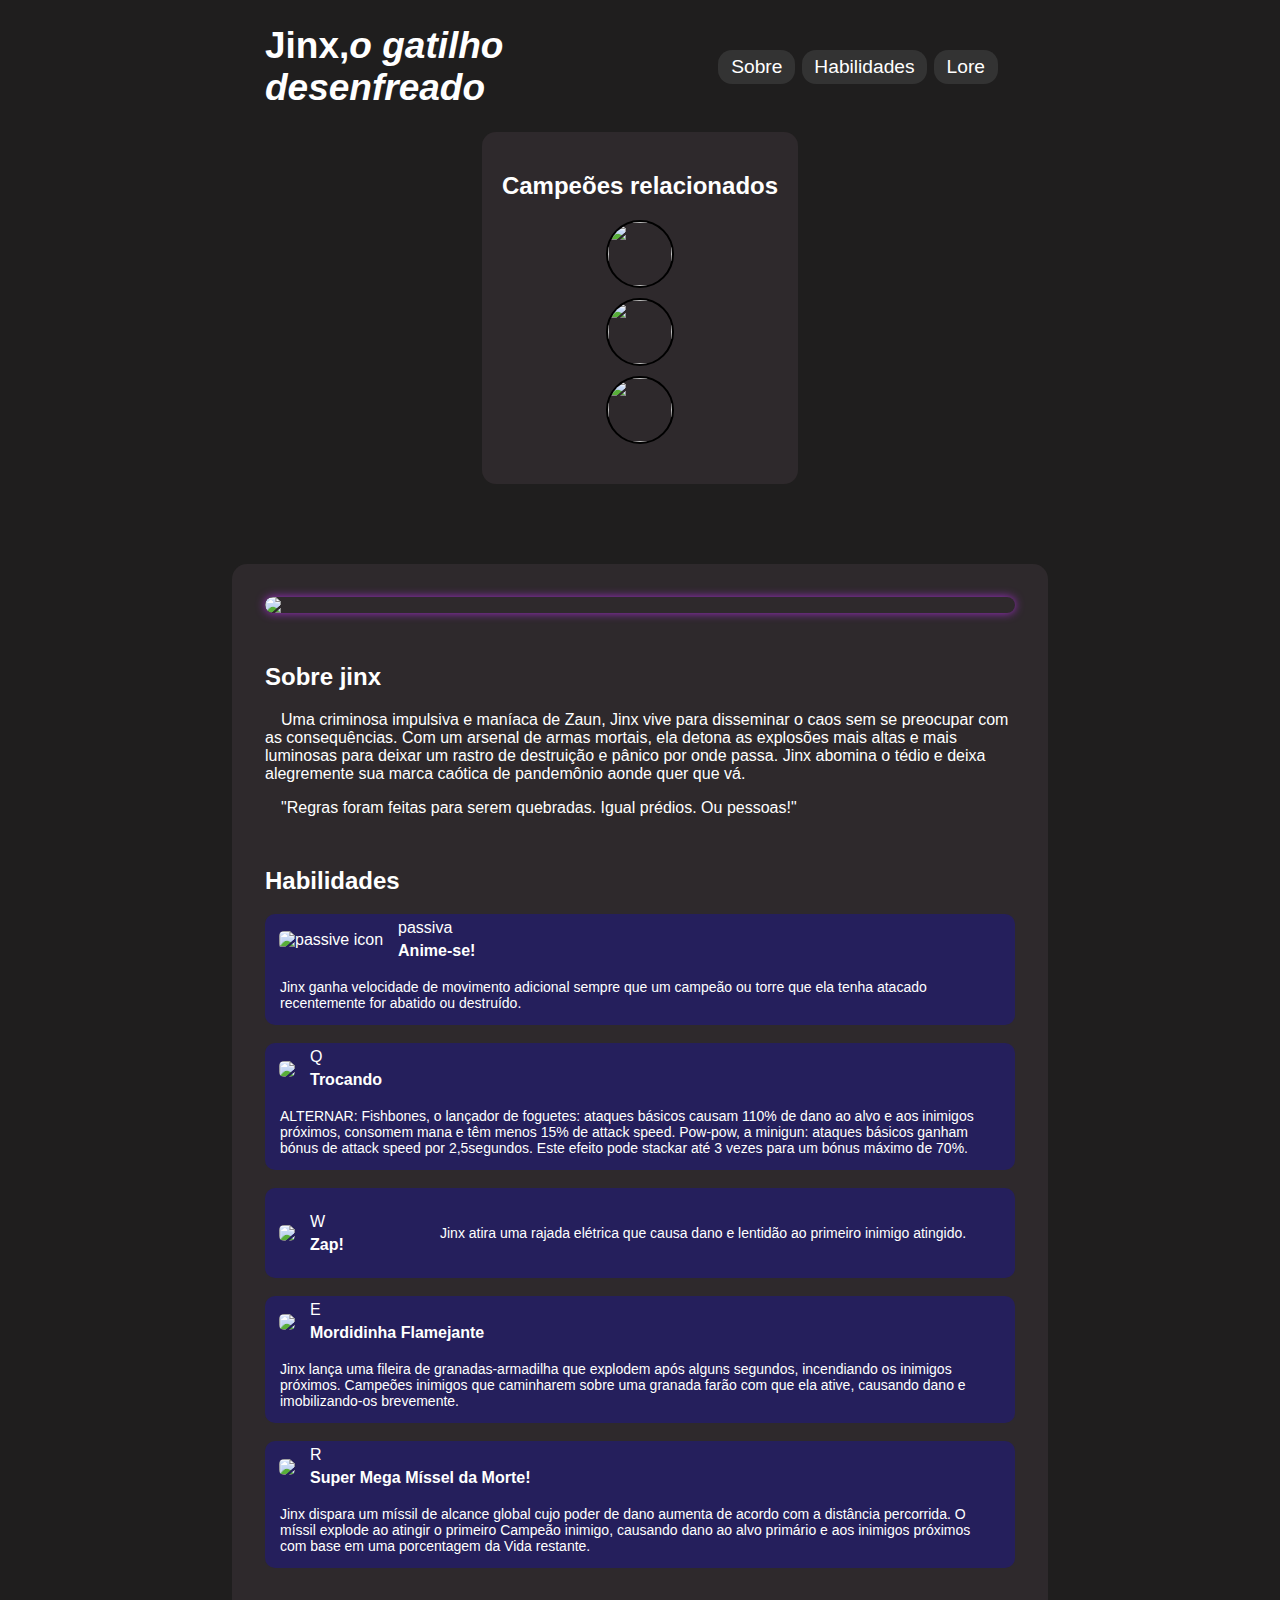
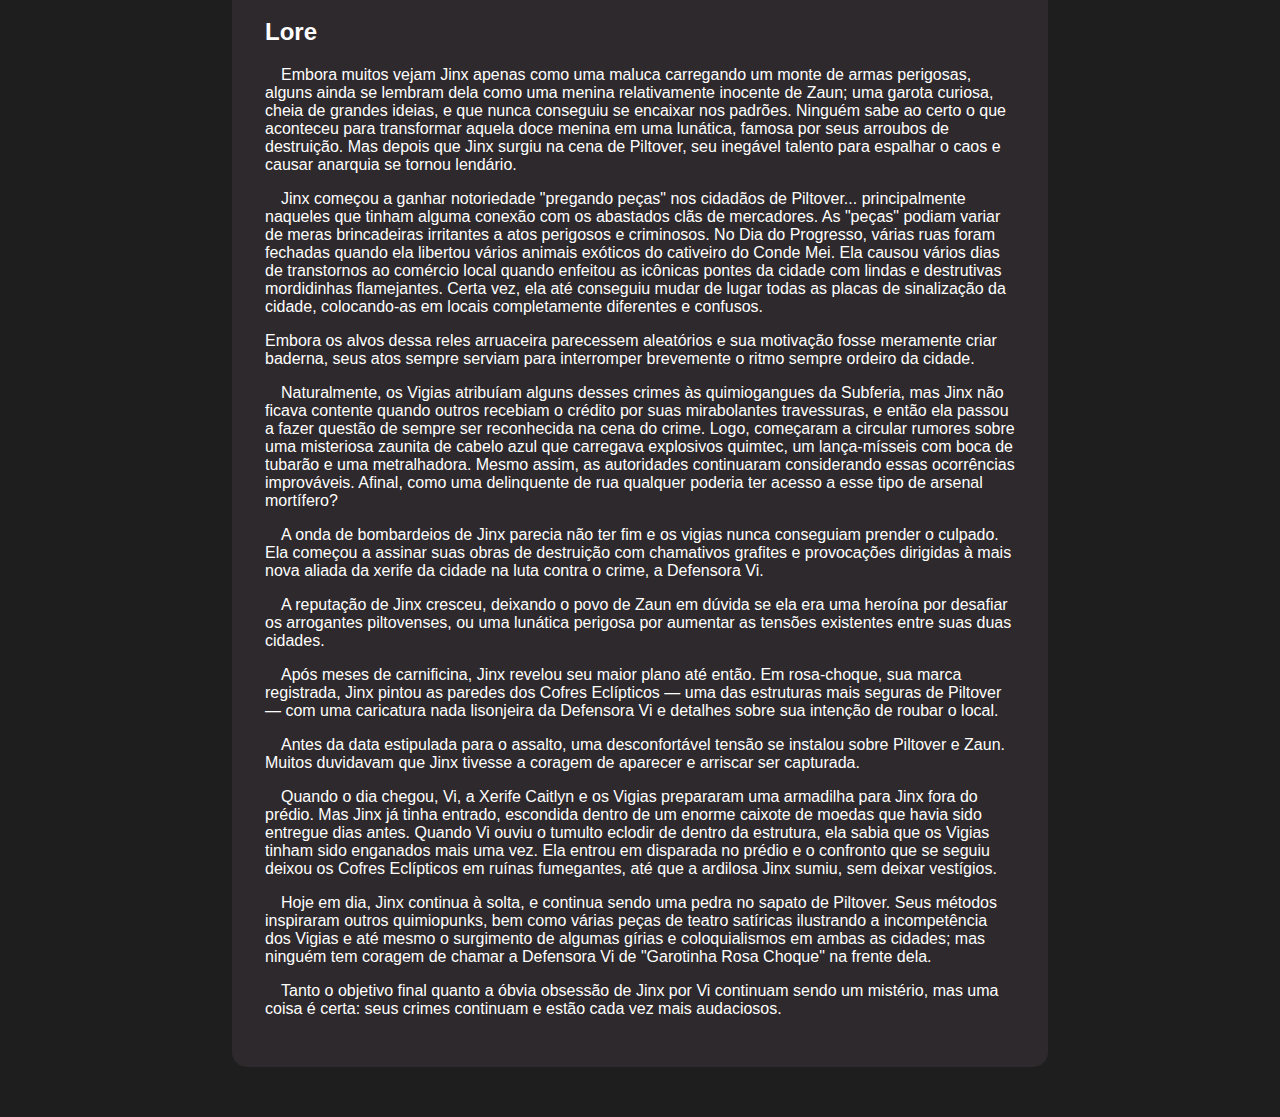
==== index.html @ aa406878 "corrigindo icone e link dos relacionados" ====
<!DOCTYPE html>
<html lang="en">
<head>
    <meta charset="UTF-8">
    <meta name="viewport" content="width=device-width, initial-scale=1.0">
    <title>Jinx</title>
    <link rel="stylesheet" type="text/css" href="style.css">
</head>
<body style="background-image: url('https://wallpapercave.com/wp/wp8595647.jpg');">
    <header>
        <h1>Jinx,<em>o gatilho desenfreado</em> </h1>
        <nav>
            <ul>
                <li><a href="#sobre-jinx">Sobre</a></li>
                <li><a href="#habilidades">Habilidades</a></li>
                <li><a href="#lore">Lore</a></li>
            </ul>
        </nav>
    </header>

    <div id="conteiner2">
        <div id="sidebar">
            <h2>Campeões relacionados</h2>
            <div id="champions-menu">
                <a href="ekko.html"><img class="campeao" src="https://yt3.googleusercontent.com/ytc/APkrFKZEDdkBauwhjInj0L1F24plU4gr_tMb4acewIF_=s900-c-k-c0x00ffffff-no-rj"></a>
                <a href="vi.html"><img class="campeao" src="https://th.bing.com/th/id/R.f12e17041aae958a3a239bb1cabf76a2?rik=qR%2bRRX7IuEetug&riu=http%3a%2f%2fimages6.fanpop.com%2fimage%2fphotos%2f33000000%2fVi-league-of-legends-33095964-120-120.png&ehk=1zGSYNBunk5%2bC7iaZmt0AeQZZJZ9kR3%2fa11oiFTX0J0%3d&risl=&pid=ImgRaw&r=0"></a>
                <a href="caitlyn.html"><img class="campeao" src="https://th.bing.com/th/id/R.bcf2c486c0cda6eeeecd48559dbedbd5?rik=6vss0kDchMEPng&pid=ImgRaw&r=0"></a>
            </div>
        </div>
    </div>
    

    <div id="conteudo">
        <main id="main">
  
            <div id="img-div">
            <img id="imagem" src="https://images.hdqwalls.com/download/arcane-jinx-splash-art-4k-nl-2932x2932.jpg">
          </div>
          <section role="region" aria-labelledby="sobre">
            <h2 id="sobre-jinx" class="h2titulo">Sobre jinx</h2>
            <div class="info">
              <p class="texto">Uma criminosa impulsiva e maníaca de Zaun, Jinx vive para disseminar o caos sem se preocupar com as consequências. Com um arsenal de armas mortais, ela detona as explosões mais altas e mais luminosas para deixar um rastro de destruição e pânico por onde passa. Jinx abomina o tédio e deixa alegremente sua marca caótica de pandemônio aonde quer que vá.
              </p>
              <p class="texto">
                "Regras foram feitas para serem quebradas. Igual prédios. Ou pessoas!"
              </p>
            </div>
          </section>

          <section role="region" aria-labelledby="habilidades">
            <h2 id="habilidades" class="h2titulo">Habilidades</h2>

            <div class="container">
              <img class="habilidade-img" src="https://static1-br.millenium.gg/entity_articles/2/56/82/@/65835-jinx-passive-orig-2-64x64-1.png" alt="passive icon">

              <div class="container-texto">
                <p class="tipo">passiva</p>
                <h4 class="nome">Anime-se!</h4>
              </div>
              <div class="descricao-div">
                <p id="descricao">
                    Jinx ganha velocidade de movimento adicional sempre que um campeão ou torre que ela tenha atacado recentemente for abatido ou destruído.
                </p>
              </div>
            </div>

            <br>
            <div id="Q" class="container">
              <img id="Qability" class="habilidade-img" src="https://th.bing.com/th/id/R.25daf685c0fc25e3163c50fb0eb58157?rik=ERMo7P2x6Ez9mA&riu=http%3a%2f%2fddragon.leagueoflegends.com%2fcdn%2f6.9.1%2fimg%2fspell%2fJinxQ.png&ehk=wggJoznIn4rsmKAUJ4AZLP%2b6%2b19ZEuz%2f6tN8ZvvVtug%3d&risl=&pid=ImgRaw&r=0">
              <div class="container-texto">
                <p class="tipo">Q</p>
                <h4 class="nome">Trocando</h4>
              </div>
              <div class="descricao-div">
                <p id="descricao">
                    ALTERNAR: Fishbones, o lançador de foguetes: ataques básicos causam 110% de dano ao alvo e aos inimigos próximos, consomem mana e têm menos 15% de attack speed.
                    Pow-pow, a minigun: ataques básicos ganham bónus de attack speed por 2,5segundos. Este efeito pode stackar até 3 vezes para um bónus máximo de 70%.
                </p>
              </div>
            </div>
            <br>

            <div id="W" class="container">
              <img id="Wability" class="habilidade-img" src="https://static1-br.millenium.gg/entity_articles/2/56/82/@/65841-jinxw-orig-2-64x64-1.png">
              <div class="container-texto">
                <p class="tipo">W</p>
                <h4 class="nome">Zap!</h4>
              </div>
              <div class="descricao-div">
                <p id="descricao">
                    Jinx atira uma rajada elétrica que causa dano e lentidão ao primeiro inimigo atingido.
                </p>
              </div>
            </div>
            <br>

            <div id="E" class="container">
              <img id="Eability" class="habilidade-img" src="https://static1-br.millenium.gg/entity_articles/2/56/82/@/65844-jinxe-orig-2-64x64-1.png">
              <div class="container-texto">
                <p class="tipo">E</p>
                <h4 class="nome">Mordidinha Flamejante</h4>
              </div>
              <div class="descricao-div">
                <p id="descricao">
                    Jinx lança uma fileira de granadas-armadilha que explodem após alguns segundos, incendiando os inimigos próximos. Campeões inimigos que caminharem sobre uma granada farão com que ela ative, causando dano e imobilizando-os brevemente.
                </p>
              </div>
            </div>
            <br>

            <div id="R" class="container">
              <img id="Rability" class="habilidade-img" src="https://ddragon.leagueoflegends.com/cdn/11.2.1/img/spell/JinxR.png">
              <div class="container-texto">
                <p class="tipo">R</p>
                <h4 class="nome">Super Mega Míssel da Morte!</h4>
              </div>
              <div class="descricao-div">
                <p id="descricao">
                    Jinx dispara um míssil de alcance global cujo poder de dano aumenta de acordo com a distância percorrida. O míssil explode ao atingir o primeiro Campeão inimigo, causando dano ao alvo primário e aos inimigos próximos com base em uma porcentagem da Vida restante.
                </p>
              </div>
            </div>
          </section>

          <section role="region" aria-labelledby="Lore">
            <h2 id="lore" class="h2titulo">Lore</h2>

            <div id="lore-info" class="info">
              <p class="texto">
                Embora muitos vejam Jinx apenas como uma maluca carregando um monte de armas perigosas, alguns ainda se lembram dela como uma menina relativamente inocente de Zaun; uma garota curiosa, cheia de grandes ideias, e que nunca conseguiu se encaixar nos padrões. Ninguém sabe ao certo o que aconteceu para transformar aquela doce menina em uma lunática, famosa por seus arroubos de destruição. Mas depois que Jinx surgiu na cena de Piltover, seu inegável talento para espalhar o caos e causar anarquia se tornou lendário.
              </p>
              <p class="texto">
                Jinx começou a ganhar notoriedade "pregando peças" nos cidadãos de Piltover... principalmente naqueles que tinham alguma conexão com os abastados clãs de mercadores. As "peças" podiam variar de meras brincadeiras irritantes a atos perigosos e criminosos. No Dia do Progresso, várias ruas foram fechadas quando ela libertou vários animais exóticos do cativeiro do Conde Mei. Ela causou vários dias de transtornos ao comércio local quando enfeitou as icônicas pontes da cidade com lindas e destrutivas mordidinhas flamejantes. Certa vez, ela até conseguiu mudar de lugar todas as placas de sinalização da cidade, colocando-as em locais completamente diferentes e confusos.
              </p>
              <p class="texto"></p>
              Embora os alvos dessa reles arruaceira parecessem aleatórios e sua motivação fosse meramente criar baderna, seus atos sempre serviam para interromper brevemente o ritmo sempre ordeiro da cidade.
              </p>
              <p class="texto">
                Naturalmente, os Vigias atribuíam alguns desses crimes às quimiogangues da Subferia, mas Jinx não ficava contente quando outros recebiam o crédito por suas mirabolantes travessuras, e então ela passou a fazer questão de sempre ser reconhecida na cena do crime. Logo, começaram a circular rumores sobre uma misteriosa zaunita de cabelo azul que carregava explosivos quimtec, um lança-mísseis com boca de tubarão e uma metralhadora. Mesmo assim, as autoridades continuaram considerando essas ocorrências improváveis. Afinal, como uma delinquente de rua qualquer poderia ter acesso a esse tipo de arsenal mortífero?
              </p>
              <p class="texto">
                A onda de bombardeios de Jinx parecia não ter fim e os vigias nunca conseguiam prender o culpado. Ela começou a assinar suas obras de destruição com chamativos grafites e provocações dirigidas à mais nova aliada da xerife da cidade na luta contra o crime, a Defensora Vi.

              </p>
              <p class="texto">
                A reputação de Jinx cresceu, deixando o povo de Zaun em dúvida se ela era uma heroína por desafiar os arrogantes piltovenses, ou uma lunática perigosa por aumentar as tensões existentes entre suas duas cidades.
              </p>
              <p class="texto">
                Após meses de carnificina, Jinx revelou seu maior plano até então. Em rosa-choque, sua marca registrada, Jinx pintou as paredes dos Cofres Eclípticos — uma das estruturas mais seguras de Piltover — com uma caricatura nada lisonjeira da Defensora Vi e detalhes sobre sua intenção de roubar o local.
              </p>
              <p class="texto">
                Antes da data estipulada para o assalto, uma desconfortável tensão se instalou sobre Piltover e Zaun. Muitos duvidavam que Jinx tivesse a coragem de aparecer e arriscar ser capturada.
              </p>
              <p class="texto">
                Quando o dia chegou, Vi, a Xerife Caitlyn e os Vigias prepararam uma armadilha para Jinx fora do prédio. Mas Jinx já tinha entrado, escondida dentro de um enorme caixote de moedas que havia sido entregue dias antes. Quando Vi ouviu o tumulto eclodir de dentro da estrutura, ela sabia que os Vigias tinham sido enganados mais uma vez. Ela entrou em disparada no prédio e o confronto que se seguiu deixou os Cofres Eclípticos em ruínas fumegantes, até que a ardilosa Jinx sumiu, sem deixar vestígios.
              </p>
              <p class="texto">
                Hoje em dia, Jinx continua à solta, e continua sendo uma pedra no sapato de Piltover. Seus métodos inspiraram outros quimiopunks, bem como várias peças de teatro satíricas ilustrando a incompetência dos Vigias e até mesmo o surgimento de algumas gírias e coloquialismos em ambas as cidades; mas ninguém tem coragem de chamar a Defensora Vi de "Garotinha Rosa Choque" na frente dela.
              </p>
              <p class="texto">
                Tanto o objetivo final quanto a óbvia obsessão de Jinx por Vi continuam sendo um mistério, mas uma coisa é certa: seus crimes continuam e estão cada vez mais audaciosos.
              </p>
            </div>
            
          </section>
          
         
      </main>
      </div>  
    </div>
</body>
</html>
---- style.css ----
* {
    font-family: Comic Sans MS, tahoma, sans-serif;
    color: white;
    scroll-behavior: smooth;
}
    
body{
    background-color: rgb(31, 30, 30);
    background-repeat: no-repeat;
    background-size: cover;
    background-position: center center;
    background-attachment: fixed;
}

    
header {
    max-width: 750px;
    height: 70px;
    display: flex;
    justify-content: space-between;
    align-items: center;
    margin: 32px auto auto auto;
}
    
h1{
    font-size:37px;
}
    
nav {
    margin-right: 14px;
}
    
nav > ul {
    display: flex;
    justify-content: space-evenly;
    align-items: center;
    padding-inline-start: 0;
    margin-block: 0;
    height: 100%;
    list-style:none;
}
    
nav > ul > li {
    color: #dfdfe2;
    margin: 0 0.2rem;
    padding: 0.4rem 0.8rem 0.4rem 0.8rem;
    font-size: min(5vw, 1.2em);
    background-color: rgb(51, 51, 51);
    border-radius:14px;
    display: block;
}
    
    
li > a {
    text-decoration: none;
    color: white;
}
    
nav > ul > li:hover {
    background-color: #970a0a;
    cursor: pointer;
}
    
main {
    background-color: rgba(53, 46, 50, 0.7);
    max-width: 750px;
    min-width:300px;
    margin: 30px auto 50px auto;
    padding: 33px;
    border-radius: 15px;
}
    
#img-div {
    border-radius: 15px;
    box-shadow: 0px 0px 10px rgb(160 46 200);
    display: flex;
    justify-content: center;
    overflow: hidden;
}
    
#imagem {
    height:auto;
    border-radius: 15px;
    display: block;
    width: 100%;
    transition: transform 0.3s ease;
}
    
#imagem:hover {
    transform: scale(1.1); 
}

#img-caption {
    font-size:12px;
    text-align:left;
    padding: 2px;
    padding-left: 7px;
}
    
.texto {
    font-size: 16px;
    text-indent: 1em;
}
    
#descricao {
    font-size: 14px;
}
    
.container {
    display: flex;
    align-items:center;
    background-color:  rgba(32, 26, 121, 0.63);
    border-radius: 10px;
    flex-wrap: wrap;
    min-height: 90px;
}
    
.habilidade-container {
    border-radius: 5px;
}

.habilidade-img {
    border-radius: 5px;
    height:100%;
    max-width: 100%;
    margin:10px 10px 10px 14px;
    transition: transform 0.3s ease;
}

.habilidade-img:hover {
    transform: scale(1.1); 
}
    
.container-texto  {
    min-width: 120px;
}
    
.descricao-div {
    padding: 0 15px;
}
    
.tipo {
    margin: 5px;
}
    
.nome {
    margin: 5px;
}
    
.h2titulo {
    padding-top: 30px;
}

#titulo {
    text-shadow: 1px 1px 10px black;
}

#conteiner2 {
    display: flex;
}

#sidebar {
    background-color: rgba(53, 46, 50, 0.7);
    color: white;
    padding: 20px;
    height: 100%;
    min-width: 200px;
    margin: 30px auto 50px auto;
    border-radius:14px;
}

#champions-menu {
    margin-bottom: 20px;
    list-style: none;
    padding: 0;
}


#conteudo {
    flex: 1; 
}
.campeao {
    width: 64px;
    height: 64px;
    display: block;
    margin: 10px auto;
    border: 2px solid black;
    border-radius: 50%;
    transition: transform 0.3s ease;
}

.campeao:hover {
    transform: scale(1.2); 
  border-color: white;
}

#nav-ekko > ul > li {
    background-color: #187312;;
  }
#img-ekko {
    border-radius: 15px;
    box-shadow: 0px 0px 10px rgb(20, 118, 210);
    display: flex;
    justify-content: center;
    overflow: hidden;
  }
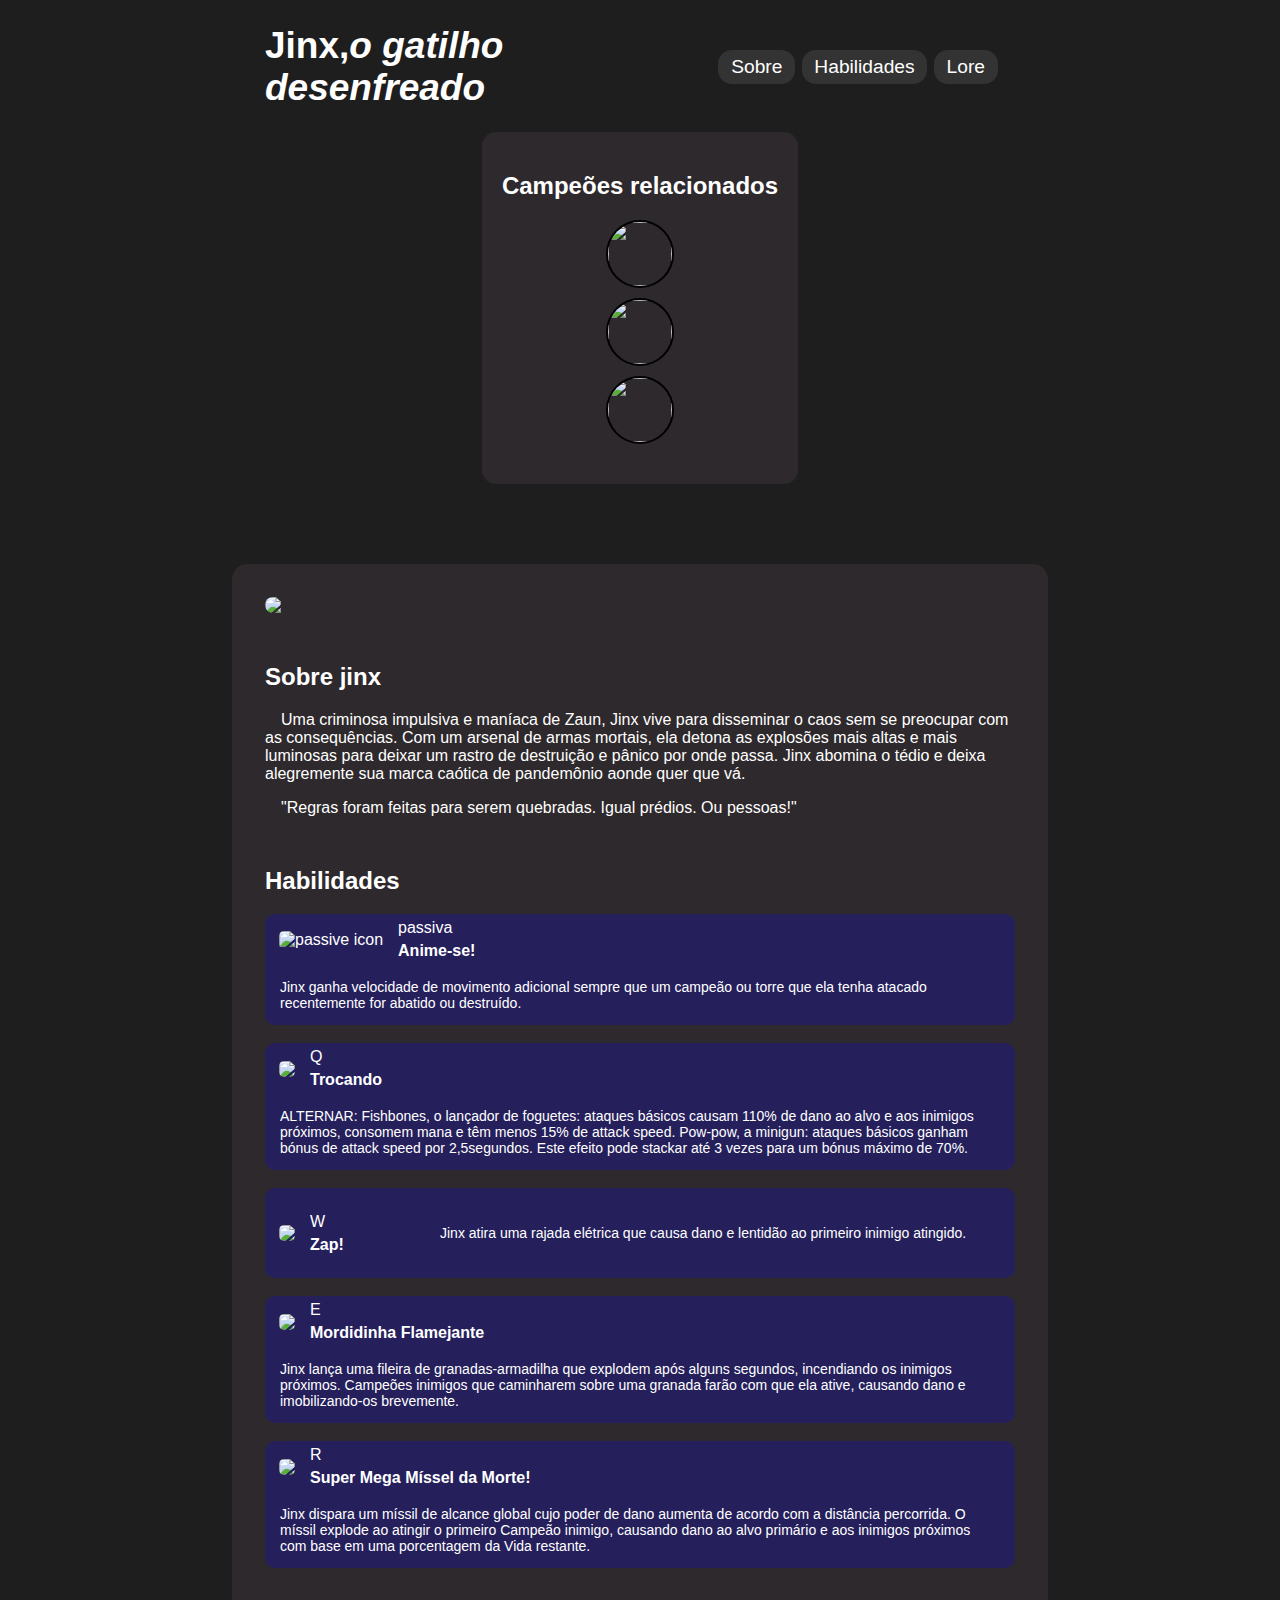
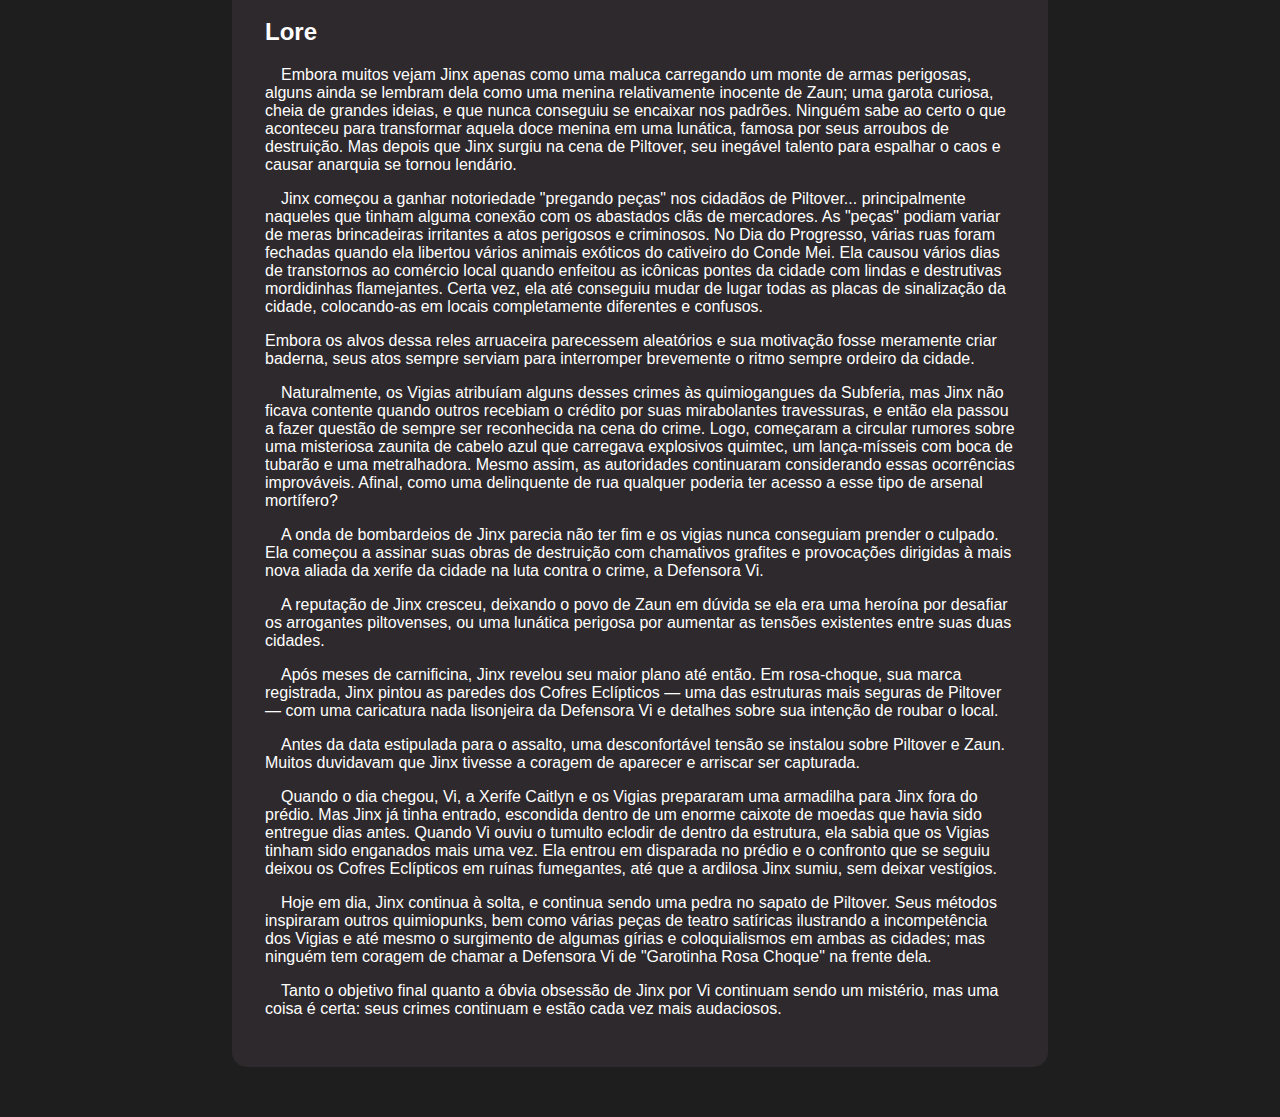
==== commit b3a5882b: "renomeando id do sobre" ====
--- a/index.html
+++ b/index.html
@@ -33,11 +33,11 @@
     <div id="conteudo">
         <main id="main">
   
-            <div id="img-div">
+            <div id="img-jinx">
             <img id="imagem" src="https://images.hdqwalls.com/download/arcane-jinx-splash-art-4k-nl-2932x2932.jpg">
           </div>
           <section role="region" aria-labelledby="sobre">
-            <h2 id="sobre-jinx" class="h2titulo">Sobre jinx</h2>
+            <h2 id="sobre-vi" class="h2titulo">Sobre jinx</h2>
             <div class="info">
               <p class="texto">Uma criminosa impulsiva e maníaca de Zaun, Jinx vive para disseminar o caos sem se preocupar com as consequências. Com um arsenal de armas mortais, ela detona as explosões mais altas e mais luminosas para deixar um rastro de destruição e pânico por onde passa. Jinx abomina o tédio e deixa alegremente sua marca caótica de pandemônio aonde quer que vá.
               </p>
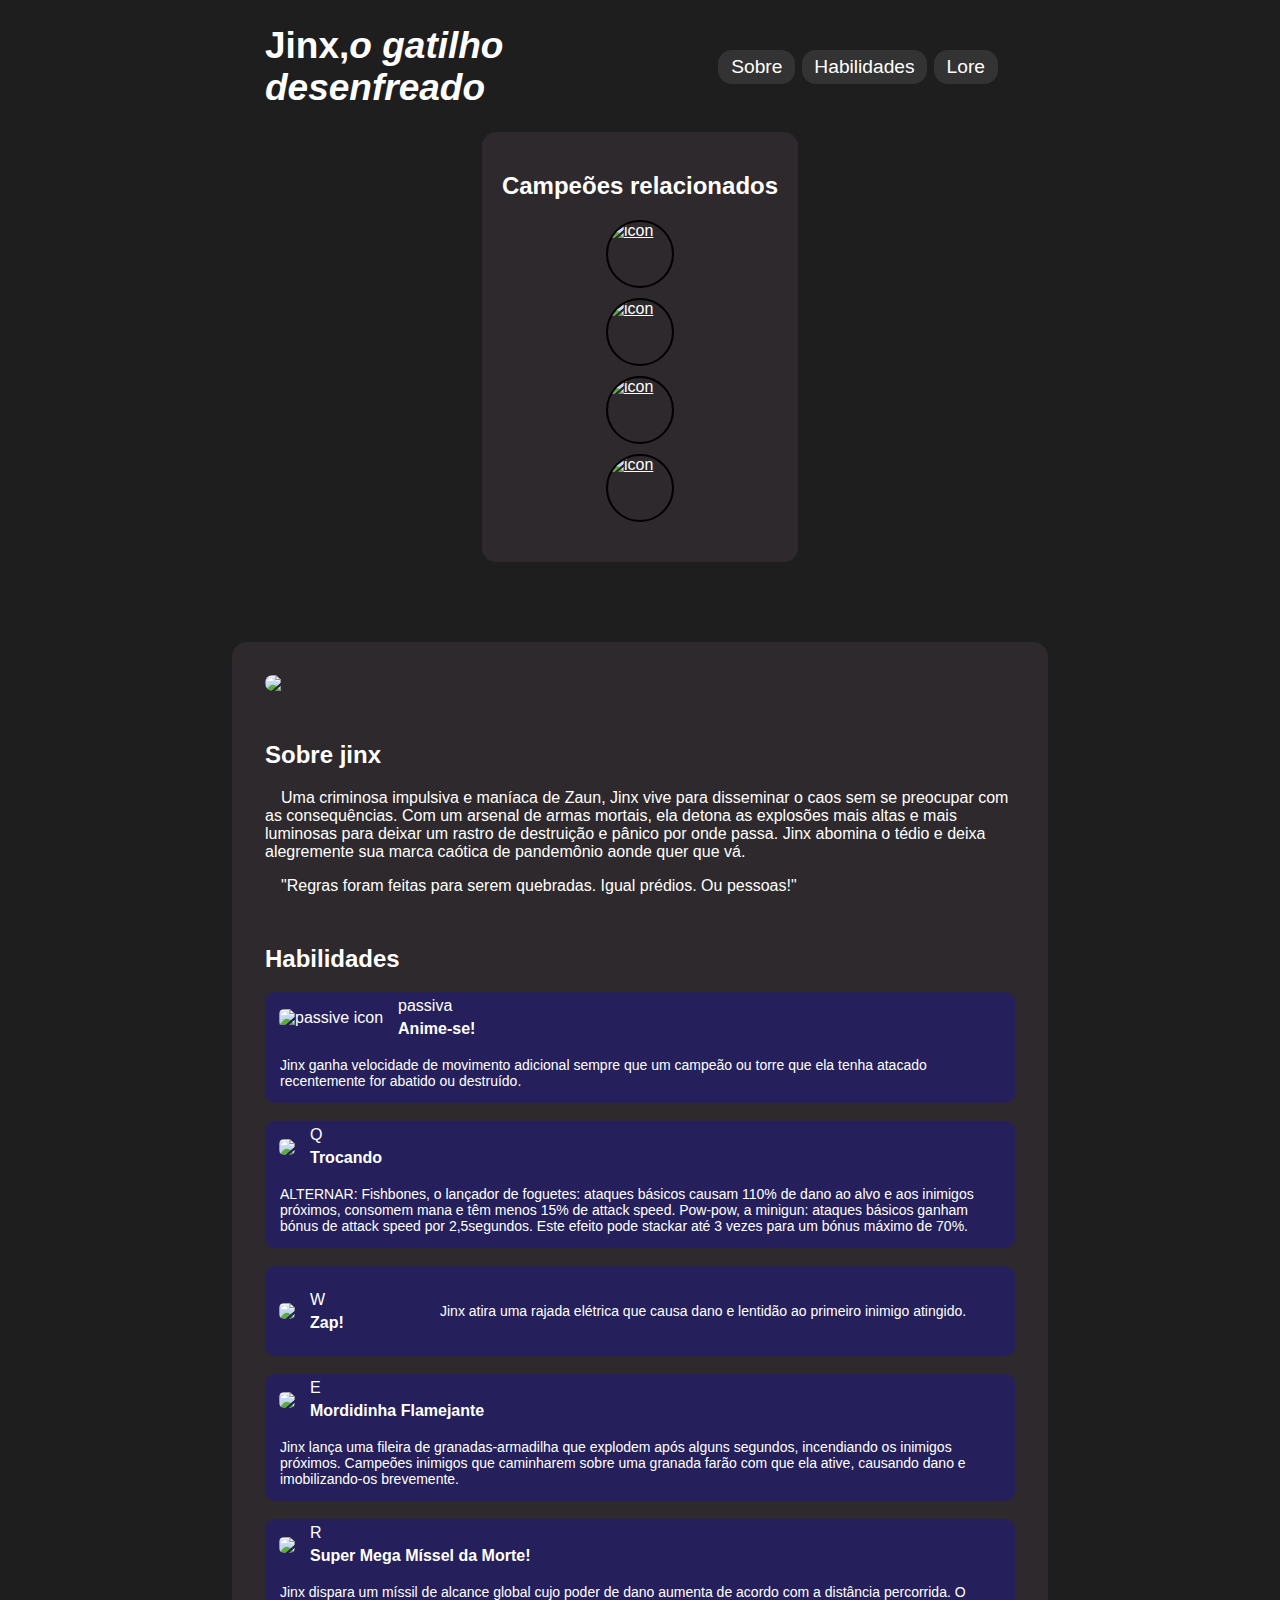
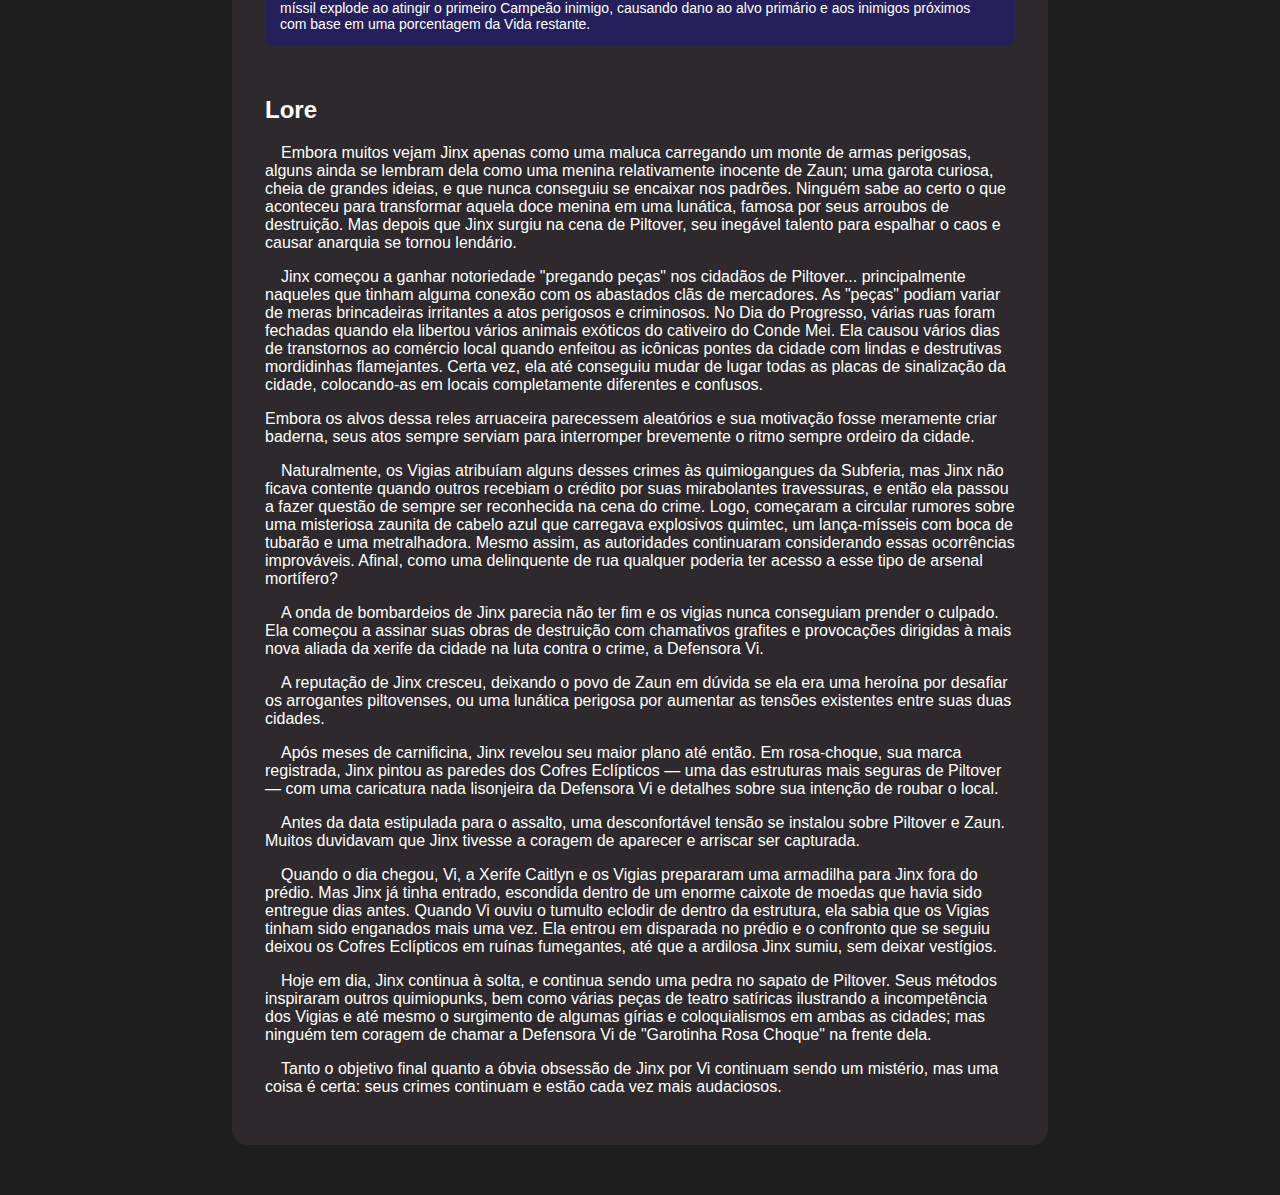
==== commit 436a86a4: "adicionando novos links nos relacionados" ====
--- a/index.html
+++ b/index.html
@@ -22,9 +22,10 @@
         <div id="sidebar">
             <h2>Campeões relacionados</h2>
             <div id="champions-menu">
-                <a href="ekko.html"><img class="campeao" src="https://yt3.googleusercontent.com/ytc/APkrFKZEDdkBauwhjInj0L1F24plU4gr_tMb4acewIF_=s900-c-k-c0x00ffffff-no-rj"></a>
-                <a href="vi.html"><img class="campeao" src="https://th.bing.com/th/id/R.f12e17041aae958a3a239bb1cabf76a2?rik=qR%2bRRX7IuEetug&riu=http%3a%2f%2fimages6.fanpop.com%2fimage%2fphotos%2f33000000%2fVi-league-of-legends-33095964-120-120.png&ehk=1zGSYNBunk5%2bC7iaZmt0AeQZZJZ9kR3%2fa11oiFTX0J0%3d&risl=&pid=ImgRaw&r=0"></a>
-                <a href="caitlyn.html"><img class="campeao" src="https://th.bing.com/th/id/R.bcf2c486c0cda6eeeecd48559dbedbd5?rik=6vss0kDchMEPng&pid=ImgRaw&r=0"></a>
+                <a href="ekko.html"><img class="campeao" src="https://yt3.googleusercontent.com/ytc/APkrFKZEDdkBauwhjInj0L1F24plU4gr_tMb4acewIF_=s900-c-k-c0x00ffffff-no-rj" alt="icon"></a>
+                <a href="vi.html"><img class="campeao" src="https://th.bing.com/th/id/R.f12e17041aae958a3a239bb1cabf76a2?rik=qR%2bRRX7IuEetug&riu=http%3a%2f%2fimages6.fanpop.com%2fimage%2fphotos%2f33000000%2fVi-league-of-legends-33095964-120-120.png&ehk=1zGSYNBunk5%2bC7iaZmt0AeQZZJZ9kR3%2fa11oiFTX0J0%3d&risl=&pid=ImgRaw&r=0" alt="icon"></a>
+                <a href="caitlyn.html"><img class="campeao" src="https://th.bing.com/th/id/R.bcf2c486c0cda6eeeecd48559dbedbd5?rik=6vss0kDchMEPng&pid=ImgRaw&r=0" alt="icon"></a>
+                <a href="viktor.html"><img class="campeao" src="https://static1-br.millenium.gg/entities/9/44/49/@/4449-viktor-100x100-3.png" alt="icon"></a>
             </div>
         </div>
     </div>
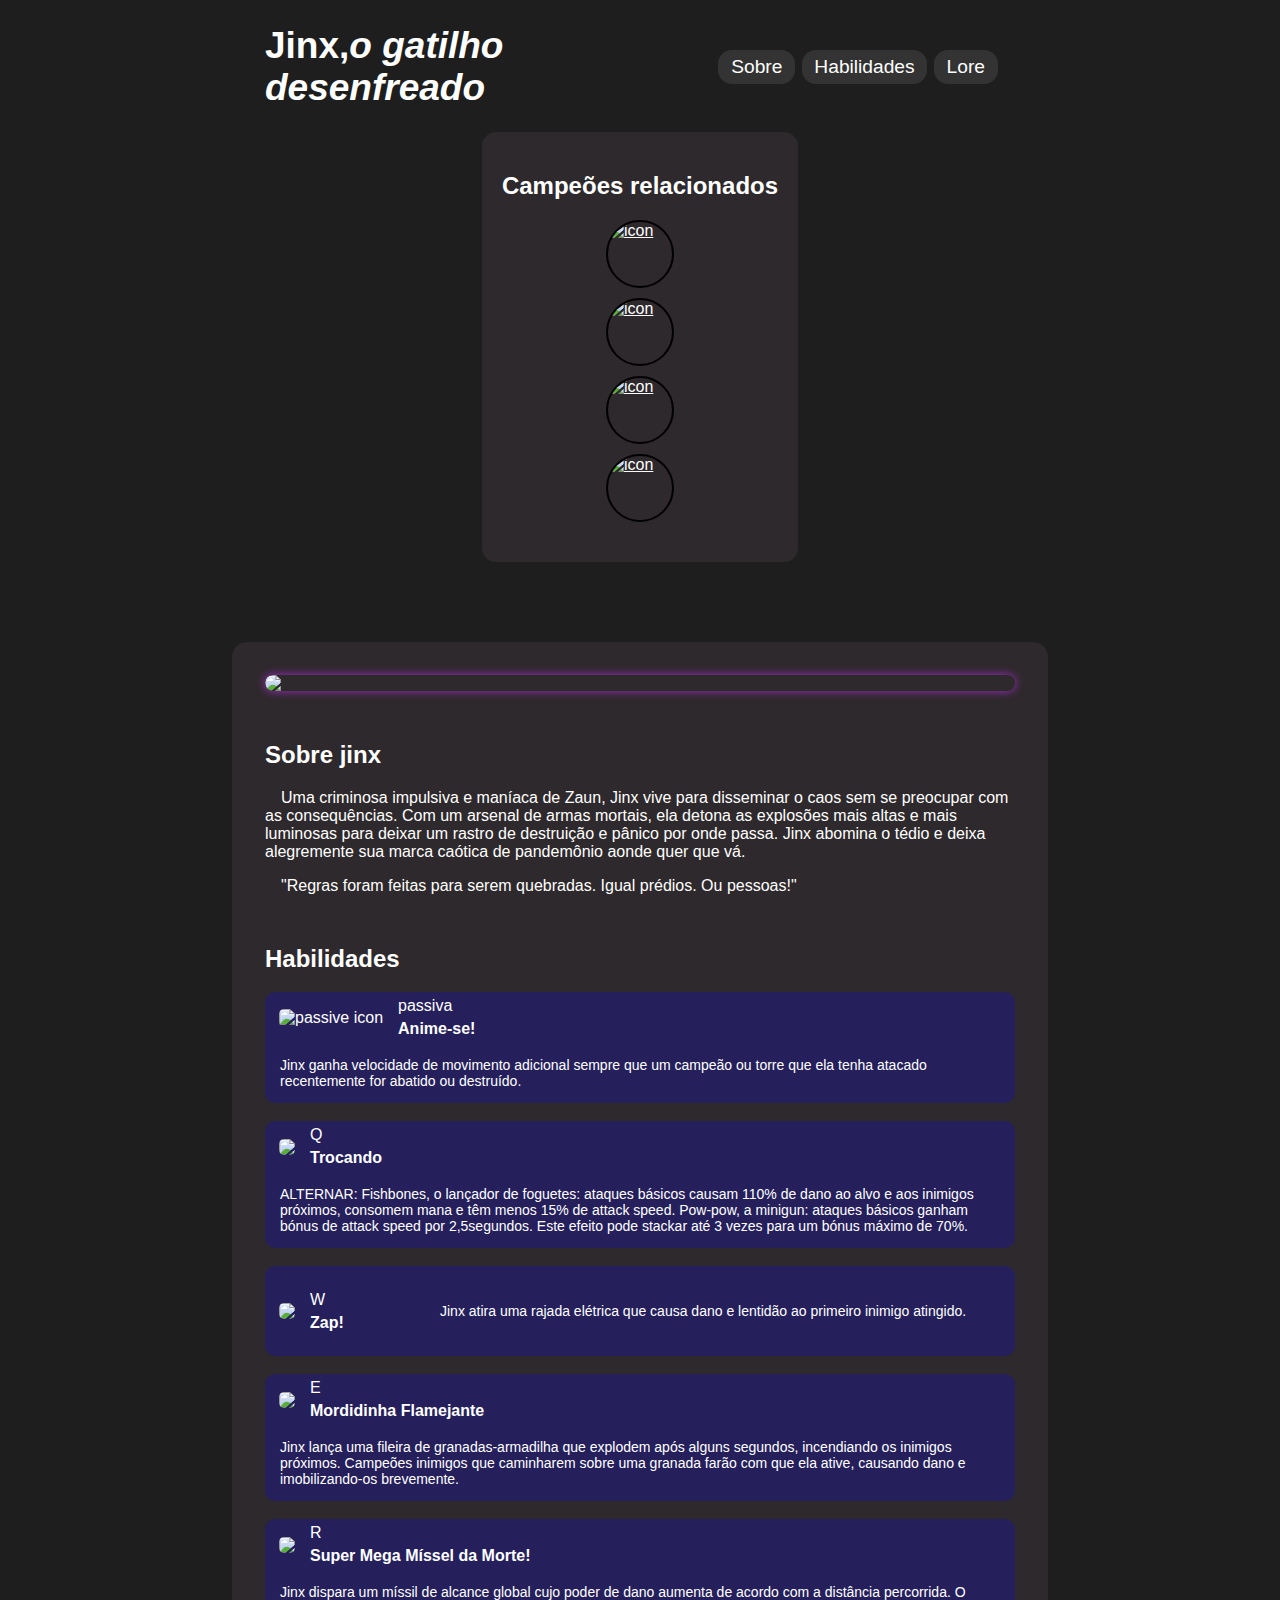
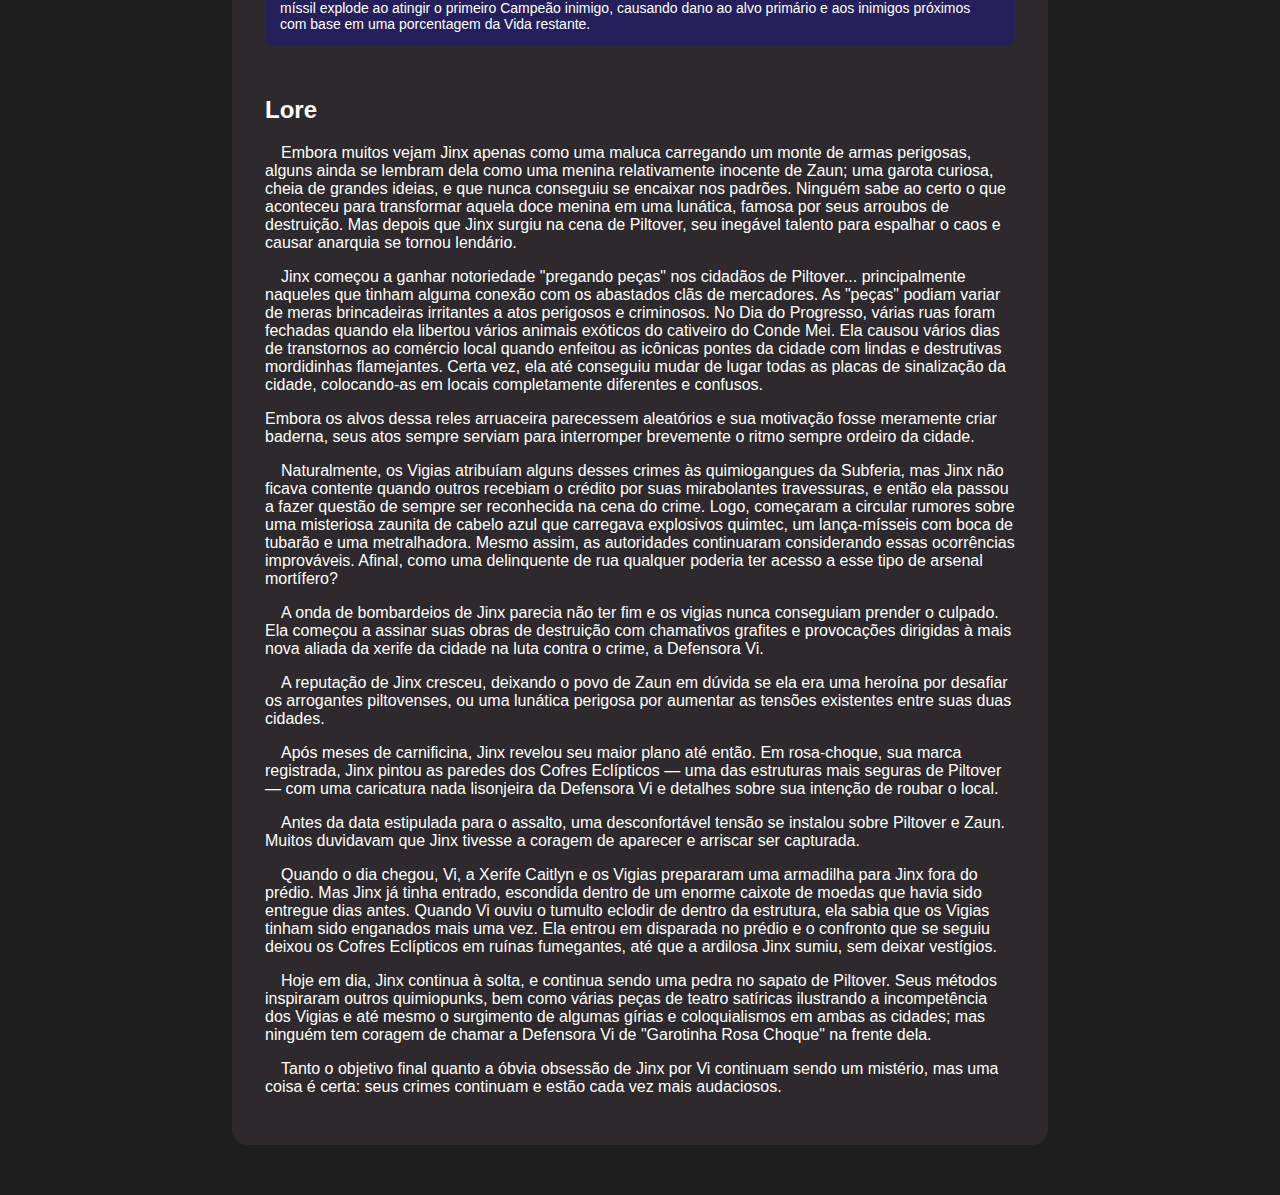
==== commit 690969af: "Corrigindo estrutura lexica" ====
--- a/index.html
+++ b/index.html
@@ -6,7 +6,7 @@
     <title>Jinx</title>
     <link rel="stylesheet" type="text/css" href="style.css">
 </head>
-<body style="background-image: url('https://wallpapercave.com/wp/wp8595647.jpg');">
+<body style="background-image: url('https://images.contentstack.io/v3/assets/blt187521ff0727be24/blt66e7ef18b830fffd/60ee140f8258b32d83974e3c/zaun-breatherstation.jpg');">
     <header>
         <h1>Jinx,<em>o gatilho desenfreado</em> </h1>
         <nav>
@@ -17,7 +17,6 @@
             </ul>
         </nav>
     </header>
-
     <div id="conteiner2">
         <div id="sidebar">
             <h2>Campeões relacionados</h2>
@@ -29,16 +28,14 @@
             </div>
         </div>
     </div>
-    
-
     <div id="conteudo">
         <main id="main">
   
-            <div id="img-jinx">
+          <div id="img-div">
             <img id="imagem" src="https://images.hdqwalls.com/download/arcane-jinx-splash-art-4k-nl-2932x2932.jpg">
           </div>
           <section role="region" aria-labelledby="sobre">
-            <h2 id="sobre-vi" class="h2titulo">Sobre jinx</h2>
+            <h2 id="sobre-jinx" class="h2titulo">Sobre jinx</h2>
             <div class="info">
               <p class="texto">Uma criminosa impulsiva e maníaca de Zaun, Jinx vive para disseminar o caos sem se preocupar com as consequências. Com um arsenal de armas mortais, ela detona as explosões mais altas e mais luminosas para deixar um rastro de destruição e pânico por onde passa. Jinx abomina o tédio e deixa alegremente sua marca caótica de pandemônio aonde quer que vá.
               </p>
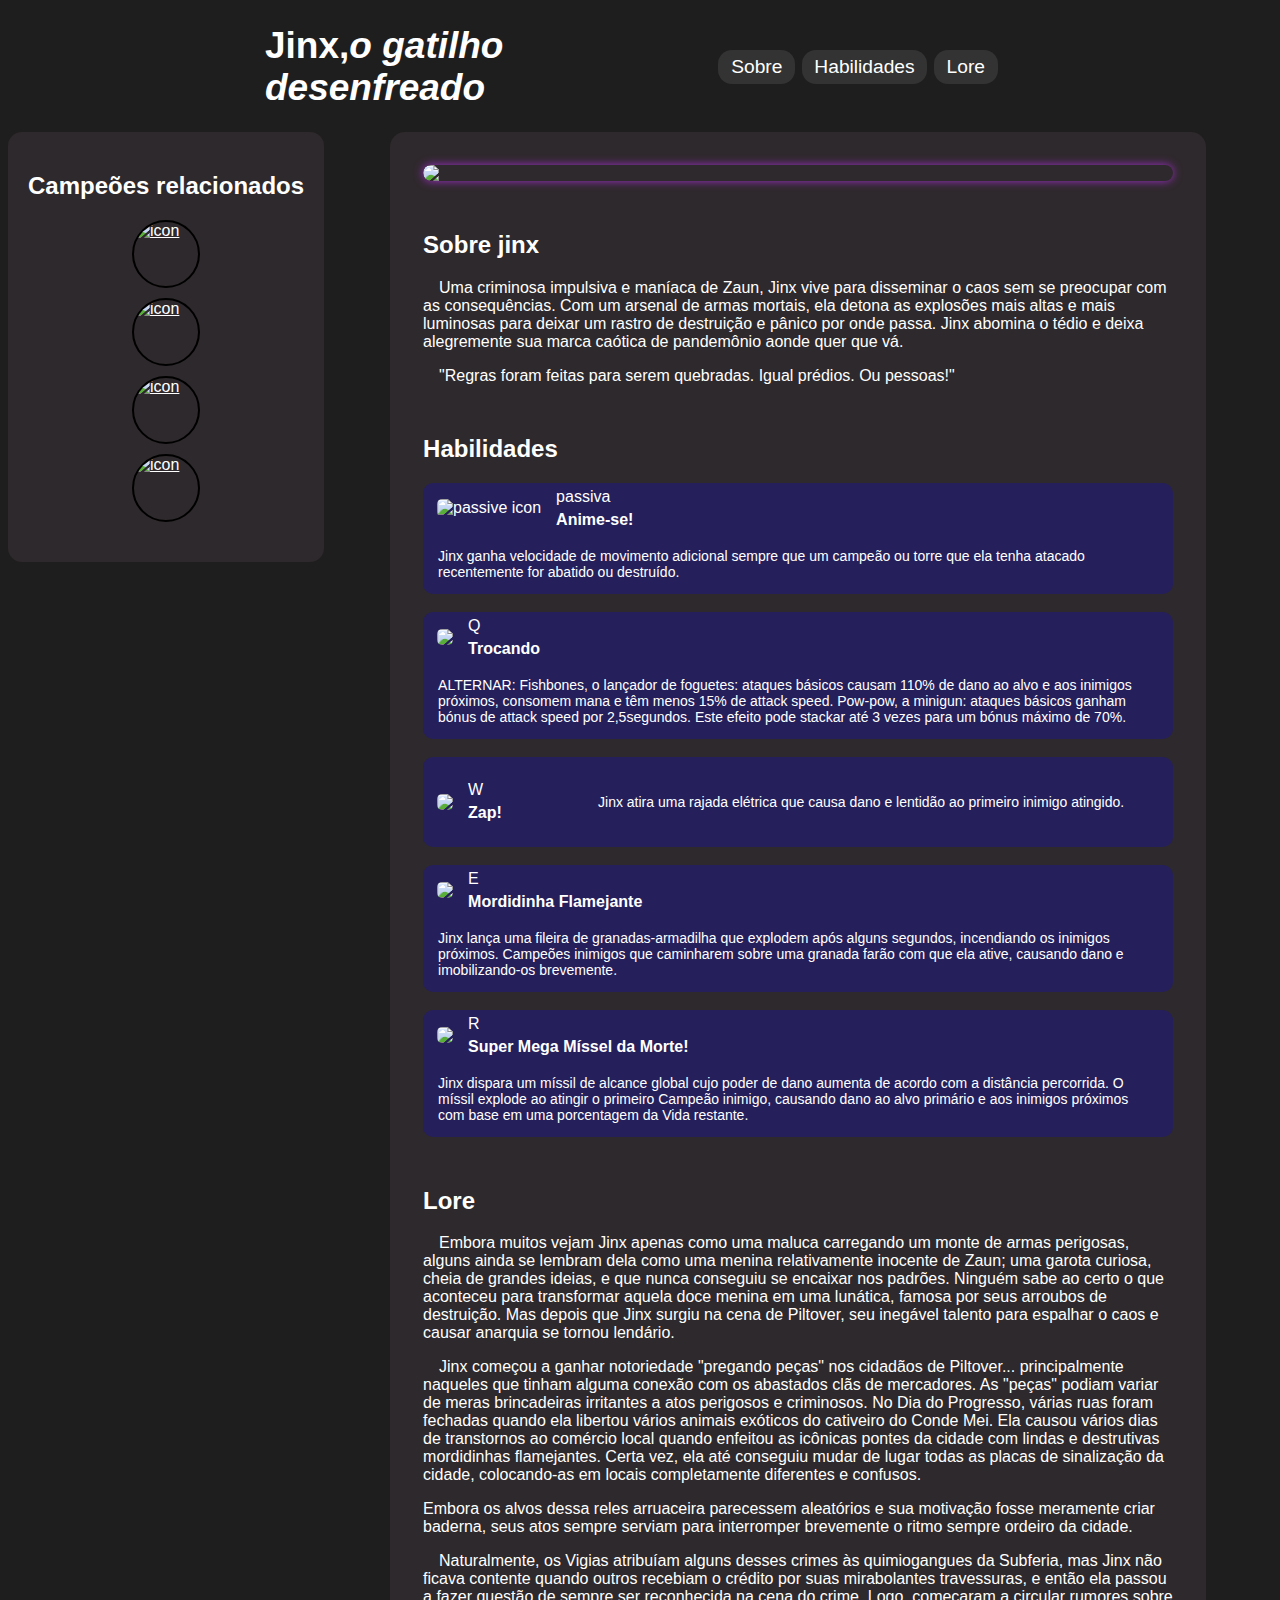
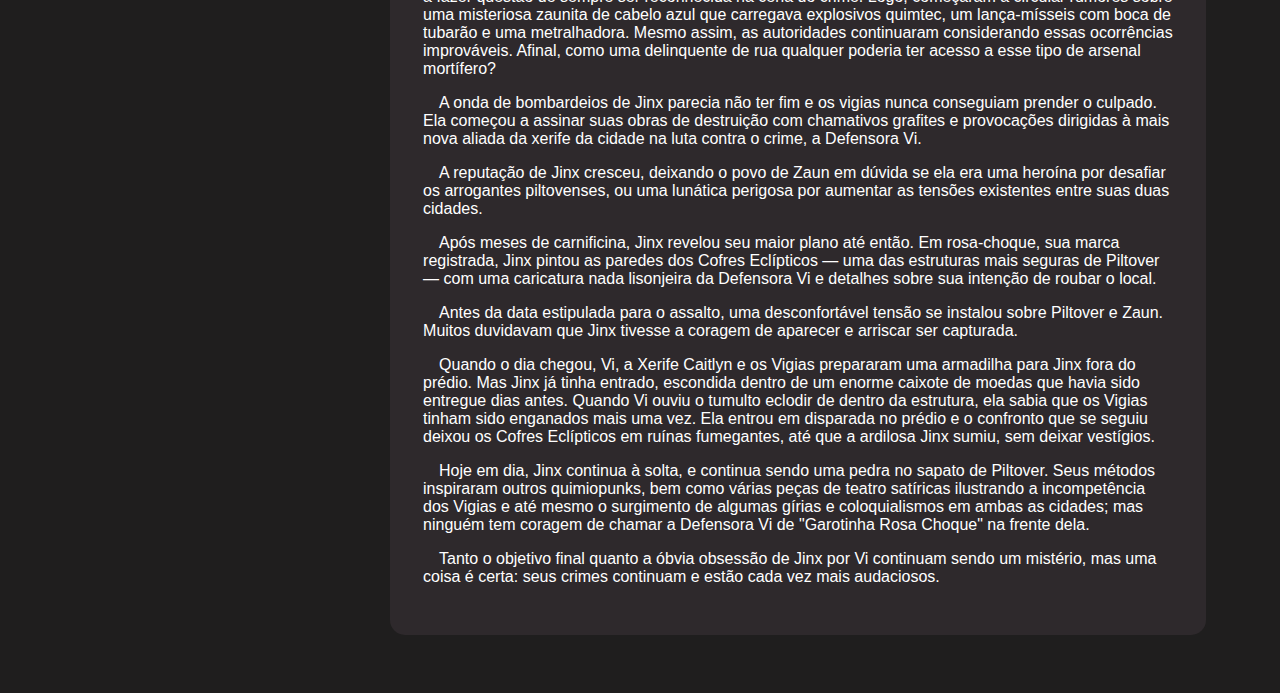
==== commit de115777: "ajeitando a sidebar" ====
--- a/index.html
+++ b/index.html
@@ -27,7 +27,7 @@
                 <a href="viktor.html"><img class="campeao" src="https://static1-br.millenium.gg/entities/9/44/49/@/4449-viktor-100x100-3.png" alt="icon"></a>
             </div>
         </div>
-    </div>
+    
     <div id="conteudo">
         <main id="main">
   
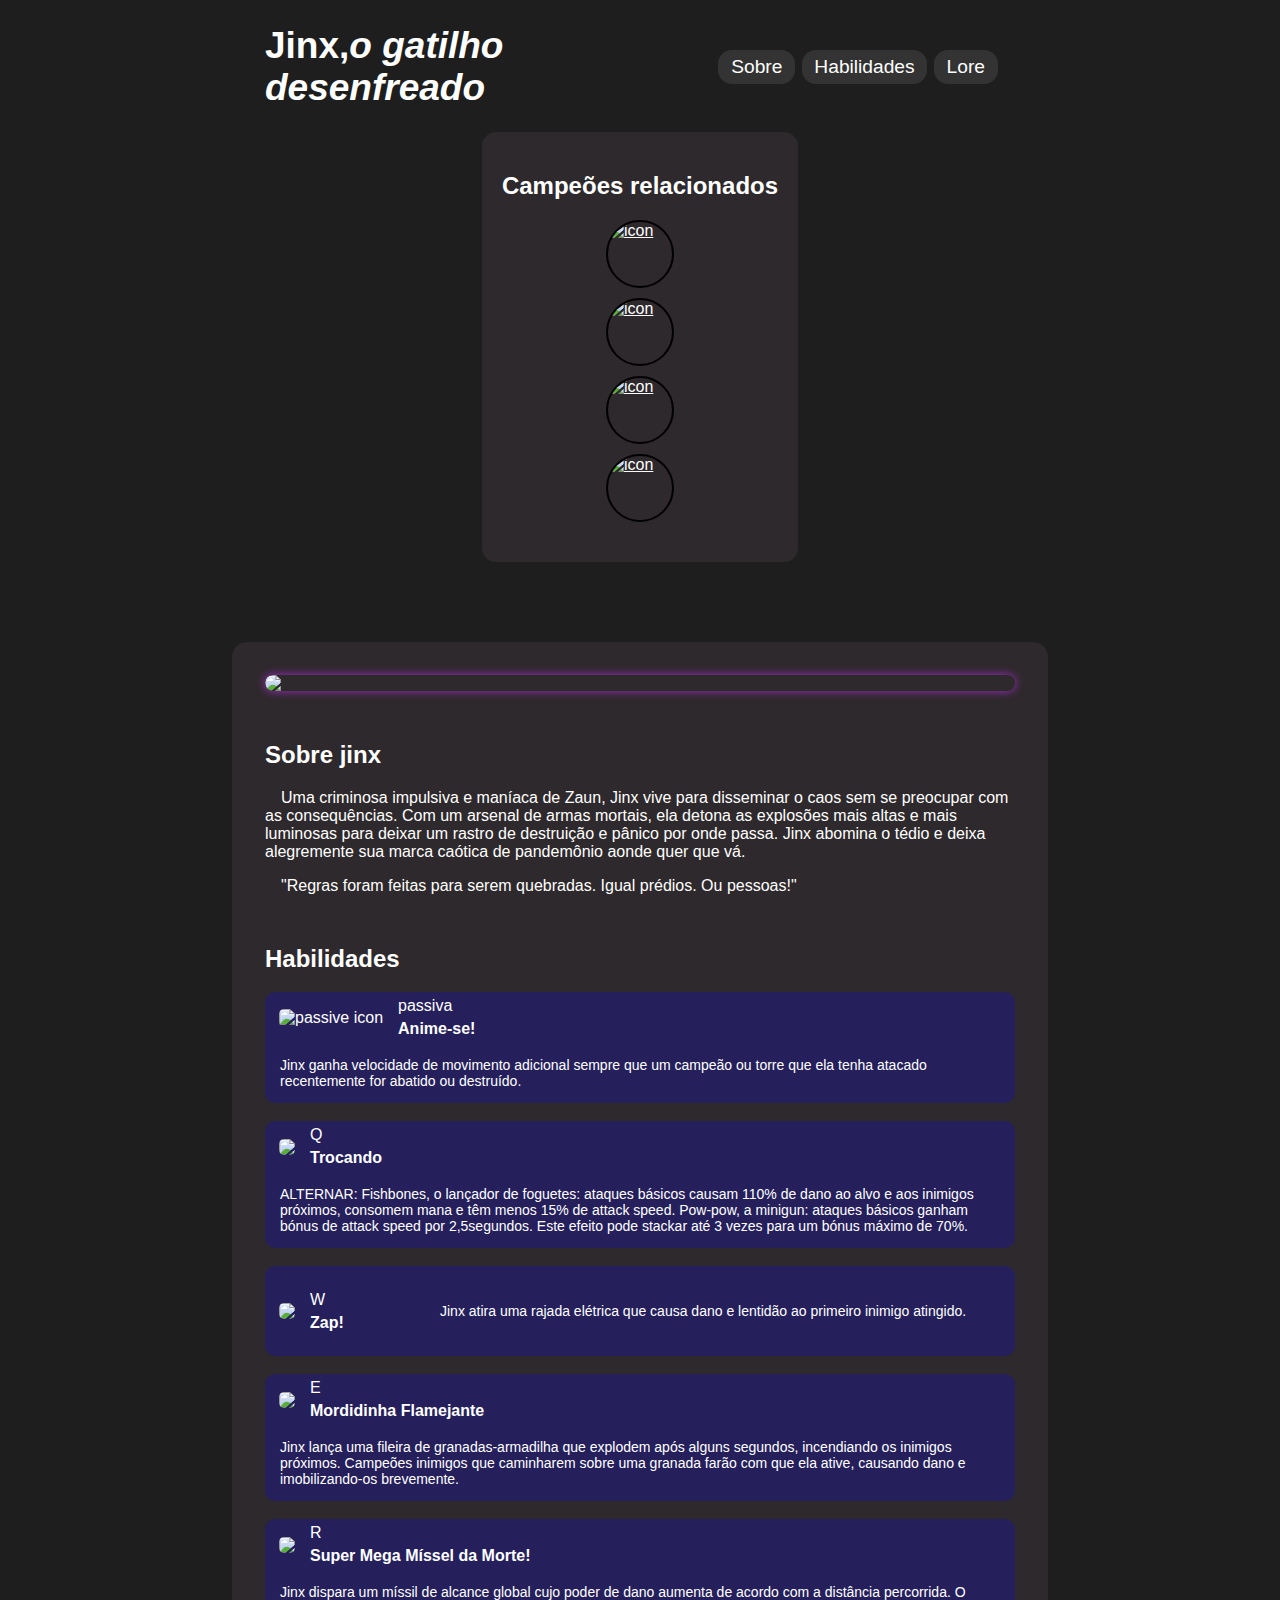
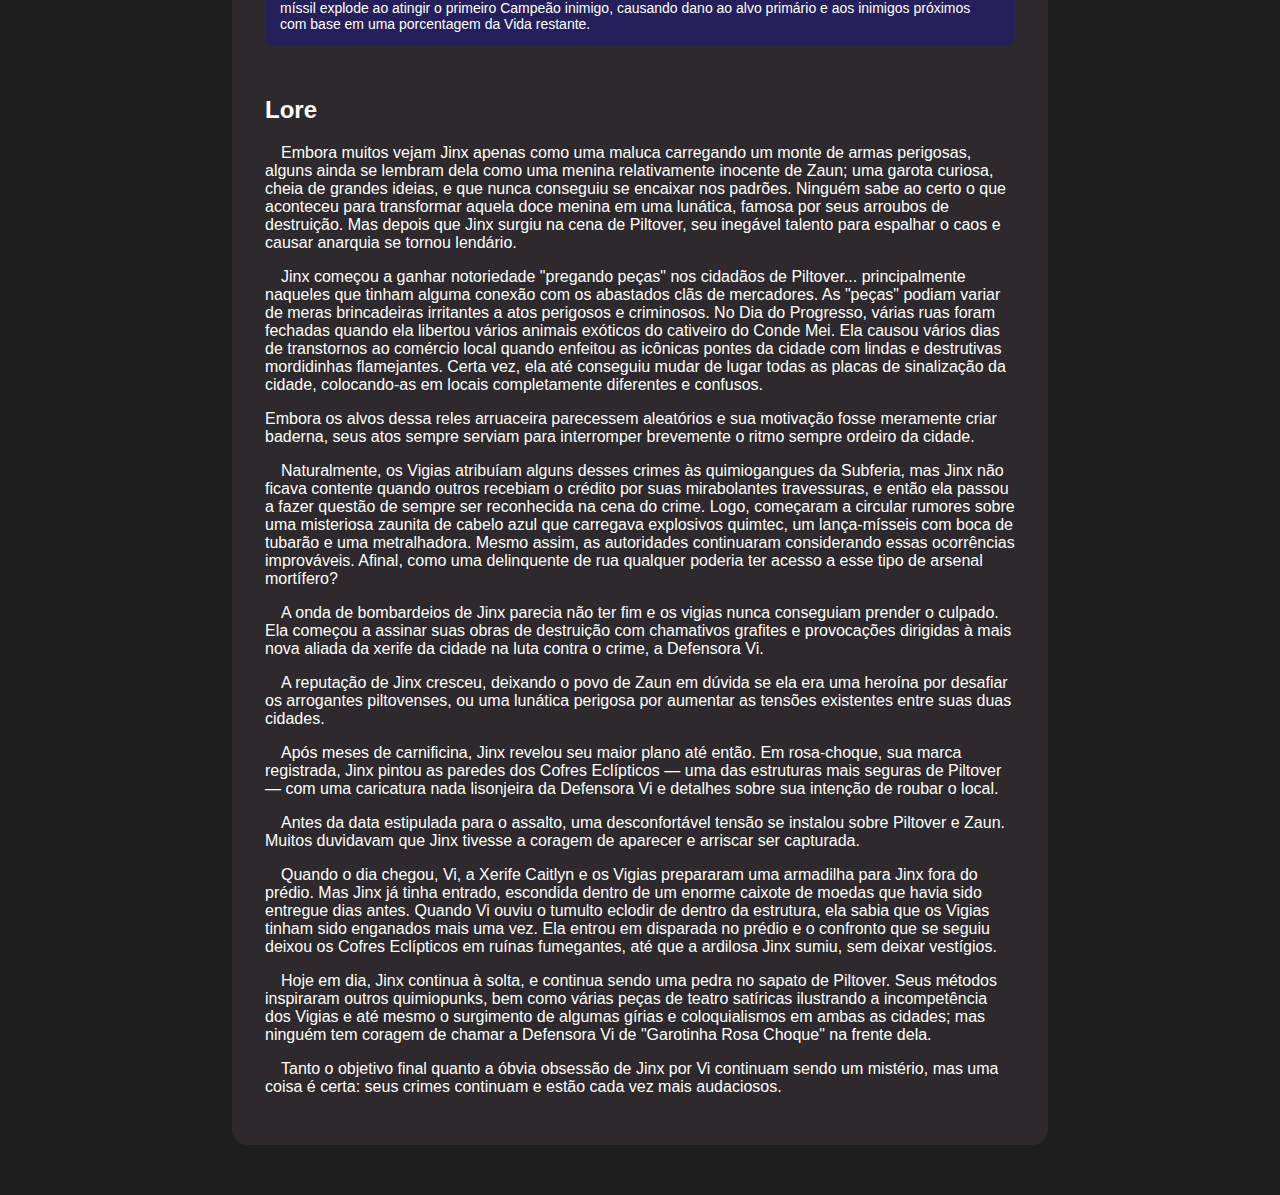
==== commit a79d530a: "Removendo erros lexicos" ====
--- a/index.html
+++ b/index.html
@@ -1,170 +1,223 @@
 <!DOCTYPE html>
 <html lang="en">
+
 <head>
-    <meta charset="UTF-8">
-    <meta name="viewport" content="width=device-width, initial-scale=1.0">
-    <title>Jinx</title>
-    <link rel="stylesheet" type="text/css" href="style.css">
+  <meta charset="UTF-8">
+  <meta name="viewport" content="width=device-width, initial-scale=1.0">
+  <title>Jinx</title>
+  <link rel="stylesheet" type="text/css" href="style.css">
 </head>
-<body style="background-image: url('https://images.contentstack.io/v3/assets/blt187521ff0727be24/blt66e7ef18b830fffd/60ee140f8258b32d83974e3c/zaun-breatherstation.jpg');">
-    <header>
-        <h1>Jinx,<em>o gatilho desenfreado</em> </h1>
-        <nav>
-            <ul>
-                <li><a href="#sobre-jinx">Sobre</a></li>
-                <li><a href="#habilidades">Habilidades</a></li>
-                <li><a href="#lore">Lore</a></li>
-            </ul>
-        </nav>
-    </header>
-    <div id="conteiner2">
-        <div id="sidebar">
-            <h2>Campeões relacionados</h2>
-            <div id="champions-menu">
-                <a href="ekko.html"><img class="campeao" src="https://yt3.googleusercontent.com/ytc/APkrFKZEDdkBauwhjInj0L1F24plU4gr_tMb4acewIF_=s900-c-k-c0x00ffffff-no-rj" alt="icon"></a>
-                <a href="vi.html"><img class="campeao" src="https://th.bing.com/th/id/R.f12e17041aae958a3a239bb1cabf76a2?rik=qR%2bRRX7IuEetug&riu=http%3a%2f%2fimages6.fanpop.com%2fimage%2fphotos%2f33000000%2fVi-league-of-legends-33095964-120-120.png&ehk=1zGSYNBunk5%2bC7iaZmt0AeQZZJZ9kR3%2fa11oiFTX0J0%3d&risl=&pid=ImgRaw&r=0" alt="icon"></a>
-                <a href="caitlyn.html"><img class="campeao" src="https://th.bing.com/th/id/R.bcf2c486c0cda6eeeecd48559dbedbd5?rik=6vss0kDchMEPng&pid=ImgRaw&r=0" alt="icon"></a>
-                <a href="viktor.html"><img class="campeao" src="https://static1-br.millenium.gg/entities/9/44/49/@/4449-viktor-100x100-3.png" alt="icon"></a>
-            </div>
-        </div>
-    
-    <div id="conteudo">
-        <main id="main">
-  
-          <div id="img-div">
-            <img id="imagem" src="https://images.hdqwalls.com/download/arcane-jinx-splash-art-4k-nl-2932x2932.jpg">
-          </div>
-          <section role="region" aria-labelledby="sobre">
-            <h2 id="sobre-jinx" class="h2titulo">Sobre jinx</h2>
-            <div class="info">
-              <p class="texto">Uma criminosa impulsiva e maníaca de Zaun, Jinx vive para disseminar o caos sem se preocupar com as consequências. Com um arsenal de armas mortais, ela detona as explosões mais altas e mais luminosas para deixar um rastro de destruição e pânico por onde passa. Jinx abomina o tédio e deixa alegremente sua marca caótica de pandemônio aonde quer que vá.
-              </p>
-              <p class="texto">
-                "Regras foram feitas para serem quebradas. Igual prédios. Ou pessoas!"
-              </p>
-            </div>
-          </section>
-
-          <section role="region" aria-labelledby="habilidades">
-            <h2 id="habilidades" class="h2titulo">Habilidades</h2>
-
-            <div class="container">
-              <img class="habilidade-img" src="https://static1-br.millenium.gg/entity_articles/2/56/82/@/65835-jinx-passive-orig-2-64x64-1.png" alt="passive icon">
-
-              <div class="container-texto">
-                <p class="tipo">passiva</p>
-                <h4 class="nome">Anime-se!</h4>
-              </div>
-              <div class="descricao-div">
-                <p id="descricao">
-                    Jinx ganha velocidade de movimento adicional sempre que um campeão ou torre que ela tenha atacado recentemente for abatido ou destruído.
-                </p>
-              </div>
-            </div>
-
-            <br>
-            <div id="Q" class="container">
-              <img id="Qability" class="habilidade-img" src="https://th.bing.com/th/id/R.25daf685c0fc25e3163c50fb0eb58157?rik=ERMo7P2x6Ez9mA&riu=http%3a%2f%2fddragon.leagueoflegends.com%2fcdn%2f6.9.1%2fimg%2fspell%2fJinxQ.png&ehk=wggJoznIn4rsmKAUJ4AZLP%2b6%2b19ZEuz%2f6tN8ZvvVtug%3d&risl=&pid=ImgRaw&r=0">
-              <div class="container-texto">
-                <p class="tipo">Q</p>
-                <h4 class="nome">Trocando</h4>
-              </div>
-              <div class="descricao-div">
-                <p id="descricao">
-                    ALTERNAR: Fishbones, o lançador de foguetes: ataques básicos causam 110% de dano ao alvo e aos inimigos próximos, consomem mana e têm menos 15% de attack speed.
-                    Pow-pow, a minigun: ataques básicos ganham bónus de attack speed por 2,5segundos. Este efeito pode stackar até 3 vezes para um bónus máximo de 70%.
-                </p>
-              </div>
-            </div>
-            <br>
-
-            <div id="W" class="container">
-              <img id="Wability" class="habilidade-img" src="https://static1-br.millenium.gg/entity_articles/2/56/82/@/65841-jinxw-orig-2-64x64-1.png">
-              <div class="container-texto">
-                <p class="tipo">W</p>
-                <h4 class="nome">Zap!</h4>
-              </div>
-              <div class="descricao-div">
-                <p id="descricao">
-                    Jinx atira uma rajada elétrica que causa dano e lentidão ao primeiro inimigo atingido.
-                </p>
-              </div>
-            </div>
-            <br>
-
-            <div id="E" class="container">
-              <img id="Eability" class="habilidade-img" src="https://static1-br.millenium.gg/entity_articles/2/56/82/@/65844-jinxe-orig-2-64x64-1.png">
-              <div class="container-texto">
-                <p class="tipo">E</p>
-                <h4 class="nome">Mordidinha Flamejante</h4>
-              </div>
-              <div class="descricao-div">
-                <p id="descricao">
-                    Jinx lança uma fileira de granadas-armadilha que explodem após alguns segundos, incendiando os inimigos próximos. Campeões inimigos que caminharem sobre uma granada farão com que ela ative, causando dano e imobilizando-os brevemente.
-                </p>
-              </div>
-            </div>
-            <br>
-
-            <div id="R" class="container">
-              <img id="Rability" class="habilidade-img" src="https://ddragon.leagueoflegends.com/cdn/11.2.1/img/spell/JinxR.png">
-              <div class="container-texto">
-                <p class="tipo">R</p>
-                <h4 class="nome">Super Mega Míssel da Morte!</h4>
-              </div>
-              <div class="descricao-div">
-                <p id="descricao">
-                    Jinx dispara um míssil de alcance global cujo poder de dano aumenta de acordo com a distância percorrida. O míssil explode ao atingir o primeiro Campeão inimigo, causando dano ao alvo primário e aos inimigos próximos com base em uma porcentagem da Vida restante.
-                </p>
-              </div>
-            </div>
-          </section>
-
-          <section role="region" aria-labelledby="Lore">
-            <h2 id="lore" class="h2titulo">Lore</h2>
-
-            <div id="lore-info" class="info">
-              <p class="texto">
-                Embora muitos vejam Jinx apenas como uma maluca carregando um monte de armas perigosas, alguns ainda se lembram dela como uma menina relativamente inocente de Zaun; uma garota curiosa, cheia de grandes ideias, e que nunca conseguiu se encaixar nos padrões. Ninguém sabe ao certo o que aconteceu para transformar aquela doce menina em uma lunática, famosa por seus arroubos de destruição. Mas depois que Jinx surgiu na cena de Piltover, seu inegável talento para espalhar o caos e causar anarquia se tornou lendário.
-              </p>
-              <p class="texto">
-                Jinx começou a ganhar notoriedade "pregando peças" nos cidadãos de Piltover... principalmente naqueles que tinham alguma conexão com os abastados clãs de mercadores. As "peças" podiam variar de meras brincadeiras irritantes a atos perigosos e criminosos. No Dia do Progresso, várias ruas foram fechadas quando ela libertou vários animais exóticos do cativeiro do Conde Mei. Ela causou vários dias de transtornos ao comércio local quando enfeitou as icônicas pontes da cidade com lindas e destrutivas mordidinhas flamejantes. Certa vez, ela até conseguiu mudar de lugar todas as placas de sinalização da cidade, colocando-as em locais completamente diferentes e confusos.
-              </p>
-              <p class="texto"></p>
-              Embora os alvos dessa reles arruaceira parecessem aleatórios e sua motivação fosse meramente criar baderna, seus atos sempre serviam para interromper brevemente o ritmo sempre ordeiro da cidade.
-              </p>
-              <p class="texto">
-                Naturalmente, os Vigias atribuíam alguns desses crimes às quimiogangues da Subferia, mas Jinx não ficava contente quando outros recebiam o crédito por suas mirabolantes travessuras, e então ela passou a fazer questão de sempre ser reconhecida na cena do crime. Logo, começaram a circular rumores sobre uma misteriosa zaunita de cabelo azul que carregava explosivos quimtec, um lança-mísseis com boca de tubarão e uma metralhadora. Mesmo assim, as autoridades continuaram considerando essas ocorrências improváveis. Afinal, como uma delinquente de rua qualquer poderia ter acesso a esse tipo de arsenal mortífero?
-              </p>
-              <p class="texto">
-                A onda de bombardeios de Jinx parecia não ter fim e os vigias nunca conseguiam prender o culpado. Ela começou a assinar suas obras de destruição com chamativos grafites e provocações dirigidas à mais nova aliada da xerife da cidade na luta contra o crime, a Defensora Vi.
-
-              </p>
-              <p class="texto">
-                A reputação de Jinx cresceu, deixando o povo de Zaun em dúvida se ela era uma heroína por desafiar os arrogantes piltovenses, ou uma lunática perigosa por aumentar as tensões existentes entre suas duas cidades.
-              </p>
-              <p class="texto">
-                Após meses de carnificina, Jinx revelou seu maior plano até então. Em rosa-choque, sua marca registrada, Jinx pintou as paredes dos Cofres Eclípticos — uma das estruturas mais seguras de Piltover — com uma caricatura nada lisonjeira da Defensora Vi e detalhes sobre sua intenção de roubar o local.
-              </p>
-              <p class="texto">
-                Antes da data estipulada para o assalto, uma desconfortável tensão se instalou sobre Piltover e Zaun. Muitos duvidavam que Jinx tivesse a coragem de aparecer e arriscar ser capturada.
-              </p>
-              <p class="texto">
-                Quando o dia chegou, Vi, a Xerife Caitlyn e os Vigias prepararam uma armadilha para Jinx fora do prédio. Mas Jinx já tinha entrado, escondida dentro de um enorme caixote de moedas que havia sido entregue dias antes. Quando Vi ouviu o tumulto eclodir de dentro da estrutura, ela sabia que os Vigias tinham sido enganados mais uma vez. Ela entrou em disparada no prédio e o confronto que se seguiu deixou os Cofres Eclípticos em ruínas fumegantes, até que a ardilosa Jinx sumiu, sem deixar vestígios.
-              </p>
-              <p class="texto">
-                Hoje em dia, Jinx continua à solta, e continua sendo uma pedra no sapato de Piltover. Seus métodos inspiraram outros quimiopunks, bem como várias peças de teatro satíricas ilustrando a incompetência dos Vigias e até mesmo o surgimento de algumas gírias e coloquialismos em ambas as cidades; mas ninguém tem coragem de chamar a Defensora Vi de "Garotinha Rosa Choque" na frente dela.
-              </p>
-              <p class="texto">
-                Tanto o objetivo final quanto a óbvia obsessão de Jinx por Vi continuam sendo um mistério, mas uma coisa é certa: seus crimes continuam e estão cada vez mais audaciosos.
-              </p>
-            </div>
-            
-          </section>
-          
-         
-      </main>
-      </div>  
+
+<body
+  style="background-image: url('https://images.contentstack.io/v3/assets/blt187521ff0727be24/blt66e7ef18b830fffd/60ee140f8258b32d83974e3c/zaun-breatherstation.jpg');">
+  <header>
+    <h1>Jinx,<em>o gatilho desenfreado</em> </h1>
+    <nav>
+      <ul>
+        <li><a href="#sobre-jinx">Sobre</a></li>
+        <li><a href="#habilidades">Habilidades</a></li>
+        <li><a href="#lore">Lore</a></li>
+      </ul>
+    </nav>
+  </header>
+  <div id="conteiner2">
+    <div id="sidebar">
+      <h2>Campeões relacionados</h2>
+      <div id="champions-menu">
+        <a href="ekko.html"><img class="campeao"
+            src="https://yt3.googleusercontent.com/ytc/APkrFKZEDdkBauwhjInj0L1F24plU4gr_tMb4acewIF_=s900-c-k-c0x00ffffff-no-rj"
+            alt="icon"></a>
+        <a href="vi.html"><img class="campeao"
+            src="https://th.bing.com/th/id/R.f12e17041aae958a3a239bb1cabf76a2?rik=qR%2bRRX7IuEetug&riu=http%3a%2f%2fimages6.fanpop.com%2fimage%2fphotos%2f33000000%2fVi-league-of-legends-33095964-120-120.png&ehk=1zGSYNBunk5%2bC7iaZmt0AeQZZJZ9kR3%2fa11oiFTX0J0%3d&risl=&pid=ImgRaw&r=0"
+            alt="icon"></a>
+        <a href="caitlyn.html"><img class="campeao"
+            src="https://th.bing.com/th/id/R.bcf2c486c0cda6eeeecd48559dbedbd5?rik=6vss0kDchMEPng&pid=ImgRaw&r=0"
+            alt="icon"></a>
+        <a href="viktor.html"><img class="campeao"
+            src="https://static1-br.millenium.gg/entities/9/44/49/@/4449-viktor-100x100-3.png" alt="icon"></a>
+      </div>
     </div>
+  </div>
+  <div id="conteudo">
+    <main id="main">
+
+      <div id="img-div">
+        <img id="imagem" src="https://images.hdqwalls.com/download/arcane-jinx-splash-art-4k-nl-2932x2932.jpg">
+      </div>
+      <section role="region" aria-labelledby="sobre">
+        <h2 id="sobre-jinx" class="h2titulo">Sobre jinx</h2>
+        <div class="info">
+          <p class="texto">Uma criminosa impulsiva e maníaca de Zaun, Jinx vive para disseminar o caos sem se preocupar
+            com as consequências. Com um arsenal de armas mortais, ela detona as explosões mais altas e mais luminosas
+            para deixar um rastro de destruição e pânico por onde passa. Jinx abomina o tédio e deixa alegremente sua
+            marca caótica de pandemônio aonde quer que vá.
+          </p>
+          <p class="texto">
+            "Regras foram feitas para serem quebradas. Igual prédios. Ou pessoas!"
+          </p>
+        </div>
+      </section>
+
+      <section role="region" aria-labelledby="habilidades">
+        <h2 id="habilidades" class="h2titulo">Habilidades</h2>
+
+        <div class="container">
+          <img class="habilidade-img"
+            src="https://static1-br.millenium.gg/entity_articles/2/56/82/@/65835-jinx-passive-orig-2-64x64-1.png"
+            alt="passive icon">
+
+          <div class="container-texto">
+            <p class="tipo">passiva</p>
+            <h4 class="nome">Anime-se!</h4>
+          </div>
+          <div class="descricao-div">
+            <p id="descricao">
+              Jinx ganha velocidade de movimento adicional sempre que um campeão ou torre que ela tenha atacado
+              recentemente for abatido ou destruído.
+            </p>
+          </div>
+        </div>
+
+        <br>
+        <div id="Q" class="container">
+          <img id="Qability" class="habilidade-img"
+            src="https://th.bing.com/th/id/R.25daf685c0fc25e3163c50fb0eb58157?rik=ERMo7P2x6Ez9mA&riu=http%3a%2f%2fddragon.leagueoflegends.com%2fcdn%2f6.9.1%2fimg%2fspell%2fJinxQ.png&ehk=wggJoznIn4rsmKAUJ4AZLP%2b6%2b19ZEuz%2f6tN8ZvvVtug%3d&risl=&pid=ImgRaw&r=0">
+          <div class="container-texto">
+            <p class="tipo">Q</p>
+            <h4 class="nome">Trocando</h4>
+          </div>
+          <div class="descricao-div">
+            <p id="descricao">
+              ALTERNAR: Fishbones, o lançador de foguetes: ataques básicos causam 110% de dano ao alvo e aos inimigos
+              próximos, consomem mana e têm menos 15% de attack speed.
+              Pow-pow, a minigun: ataques básicos ganham bónus de attack speed por 2,5segundos. Este efeito pode stackar
+              até 3 vezes para um bónus máximo de 70%.
+            </p>
+          </div>
+        </div>
+        <br>
+
+        <div id="W" class="container">
+          <img id="Wability" class="habilidade-img"
+            src="https://static1-br.millenium.gg/entity_articles/2/56/82/@/65841-jinxw-orig-2-64x64-1.png">
+          <div class="container-texto">
+            <p class="tipo">W</p>
+            <h4 class="nome">Zap!</h4>
+          </div>
+          <div class="descricao-div">
+            <p id="descricao">
+              Jinx atira uma rajada elétrica que causa dano e lentidão ao primeiro inimigo atingido.
+            </p>
+          </div>
+        </div>
+        <br>
+
+        <div id="E" class="container">
+          <img id="Eability" class="habilidade-img"
+            src="https://static1-br.millenium.gg/entity_articles/2/56/82/@/65844-jinxe-orig-2-64x64-1.png">
+          <div class="container-texto">
+            <p class="tipo">E</p>
+            <h4 class="nome">Mordidinha Flamejante</h4>
+          </div>
+          <div class="descricao-div">
+            <p id="descricao">
+              Jinx lança uma fileira de granadas-armadilha que explodem após alguns segundos, incendiando os inimigos
+              próximos. Campeões inimigos que caminharem sobre uma granada farão com que ela ative, causando dano e
+              imobilizando-os brevemente.
+            </p>
+          </div>
+        </div>
+        <br>
+
+        <div id="R" class="container">
+          <img id="Rability" class="habilidade-img"
+            src="https://ddragon.leagueoflegends.com/cdn/11.2.1/img/spell/JinxR.png">
+          <div class="container-texto">
+            <p class="tipo">R</p>
+            <h4 class="nome">Super Mega Míssel da Morte!</h4>
+          </div>
+          <div class="descricao-div">
+            <p id="descricao">
+              Jinx dispara um míssil de alcance global cujo poder de dano aumenta de acordo com a distância percorrida.
+              O míssil explode ao atingir o primeiro Campeão inimigo, causando dano ao alvo primário e aos inimigos
+              próximos com base em uma porcentagem da Vida restante.
+            </p>
+          </div>
+        </div>
+      </section>
+
+      <section role="region" aria-labelledby="Lore">
+        <h2 id="lore" class="h2titulo">Lore</h2>
+
+        <div id="lore-info" class="info">
+          <p class="texto">
+            Embora muitos vejam Jinx apenas como uma maluca carregando um monte de armas perigosas, alguns ainda se
+            lembram dela como uma menina relativamente inocente de Zaun; uma garota curiosa, cheia de grandes ideias, e
+            que nunca conseguiu se encaixar nos padrões. Ninguém sabe ao certo o que aconteceu para transformar aquela
+            doce menina em uma lunática, famosa por seus arroubos de destruição. Mas depois que Jinx surgiu na cena de
+            Piltover, seu inegável talento para espalhar o caos e causar anarquia se tornou lendário.
+          </p>
+          <p class="texto">
+            Jinx começou a ganhar notoriedade "pregando peças" nos cidadãos de Piltover... principalmente naqueles que
+            tinham alguma conexão com os abastados clãs de mercadores. As "peças" podiam variar de meras brincadeiras
+            irritantes a atos perigosos e criminosos. No Dia do Progresso, várias ruas foram fechadas quando ela
+            libertou vários animais exóticos do cativeiro do Conde Mei. Ela causou vários dias de transtornos ao
+            comércio local quando enfeitou as icônicas pontes da cidade com lindas e destrutivas mordidinhas
+            flamejantes. Certa vez, ela até conseguiu mudar de lugar todas as placas de sinalização da cidade,
+            colocando-as em locais completamente diferentes e confusos.
+          </p>
+          <p class="texto"></p>
+          Embora os alvos dessa reles arruaceira parecessem aleatórios e sua motivação fosse meramente criar baderna,
+          seus atos sempre serviam para interromper brevemente o ritmo sempre ordeiro da cidade.
+          </p>
+          <p class="texto">
+            Naturalmente, os Vigias atribuíam alguns desses crimes às quimiogangues da Subferia, mas Jinx não ficava
+            contente quando outros recebiam o crédito por suas mirabolantes travessuras, e então ela passou a fazer
+            questão de sempre ser reconhecida na cena do crime. Logo, começaram a circular rumores sobre uma misteriosa
+            zaunita de cabelo azul que carregava explosivos quimtec, um lança-mísseis com boca de tubarão e uma
+            metralhadora. Mesmo assim, as autoridades continuaram considerando essas ocorrências improváveis. Afinal,
+            como uma delinquente de rua qualquer poderia ter acesso a esse tipo de arsenal mortífero?
+          </p>
+          <p class="texto">
+            A onda de bombardeios de Jinx parecia não ter fim e os vigias nunca conseguiam prender o culpado. Ela
+            começou a assinar suas obras de destruição com chamativos grafites e provocações dirigidas à mais nova
+            aliada da xerife da cidade na luta contra o crime, a Defensora Vi.
+
+          </p>
+          <p class="texto">
+            A reputação de Jinx cresceu, deixando o povo de Zaun em dúvida se ela era uma heroína por desafiar os
+            arrogantes piltovenses, ou uma lunática perigosa por aumentar as tensões existentes entre suas duas cidades.
+          </p>
+          <p class="texto">
+            Após meses de carnificina, Jinx revelou seu maior plano até então. Em rosa-choque, sua marca registrada,
+            Jinx pintou as paredes dos Cofres Eclípticos — uma das estruturas mais seguras de Piltover — com uma
+            caricatura nada lisonjeira da Defensora Vi e detalhes sobre sua intenção de roubar o local.
+          </p>
+          <p class="texto">
+            Antes da data estipulada para o assalto, uma desconfortável tensão se instalou sobre Piltover e Zaun. Muitos
+            duvidavam que Jinx tivesse a coragem de aparecer e arriscar ser capturada.
+          </p>
+          <p class="texto">
+            Quando o dia chegou, Vi, a Xerife Caitlyn e os Vigias prepararam uma armadilha para Jinx fora do prédio. Mas
+            Jinx já tinha entrado, escondida dentro de um enorme caixote de moedas que havia sido entregue dias antes.
+            Quando Vi ouviu o tumulto eclodir de dentro da estrutura, ela sabia que os Vigias tinham sido enganados mais
+            uma vez. Ela entrou em disparada no prédio e o confronto que se seguiu deixou os Cofres Eclípticos em ruínas
+            fumegantes, até que a ardilosa Jinx sumiu, sem deixar vestígios.
+          </p>
+          <p class="texto">
+            Hoje em dia, Jinx continua à solta, e continua sendo uma pedra no sapato de Piltover. Seus métodos
+            inspiraram outros quimiopunks, bem como várias peças de teatro satíricas ilustrando a incompetência dos
+            Vigias e até mesmo o surgimento de algumas gírias e coloquialismos em ambas as cidades; mas ninguém tem
+            coragem de chamar a Defensora Vi de "Garotinha Rosa Choque" na frente dela.
+          </p>
+          <p class="texto">
+            Tanto o objetivo final quanto a óbvia obsessão de Jinx por Vi continuam sendo um mistério, mas uma coisa é
+            certa: seus crimes continuam e estão cada vez mais audaciosos.
+          </p>
+        </div>
+      </section>
+    </main>
+  </div>
+  </div>
 </body>
 </html>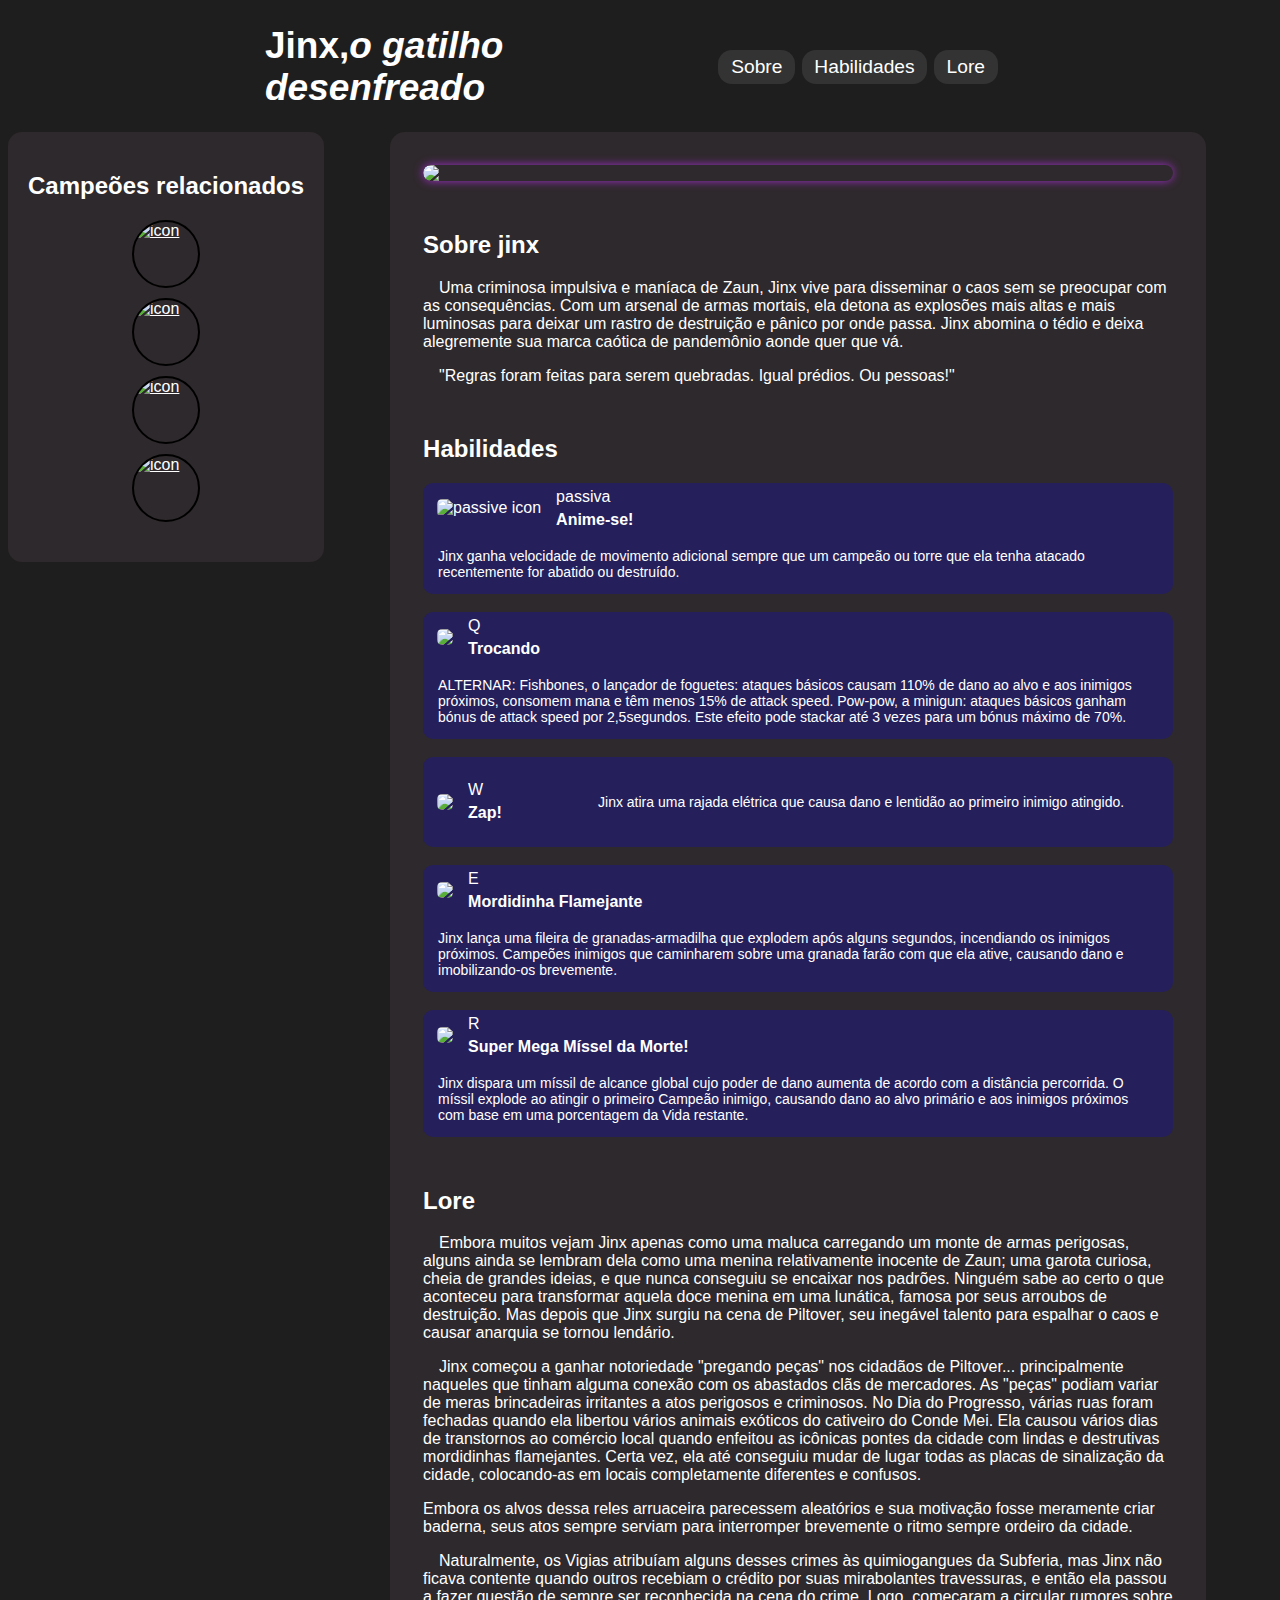
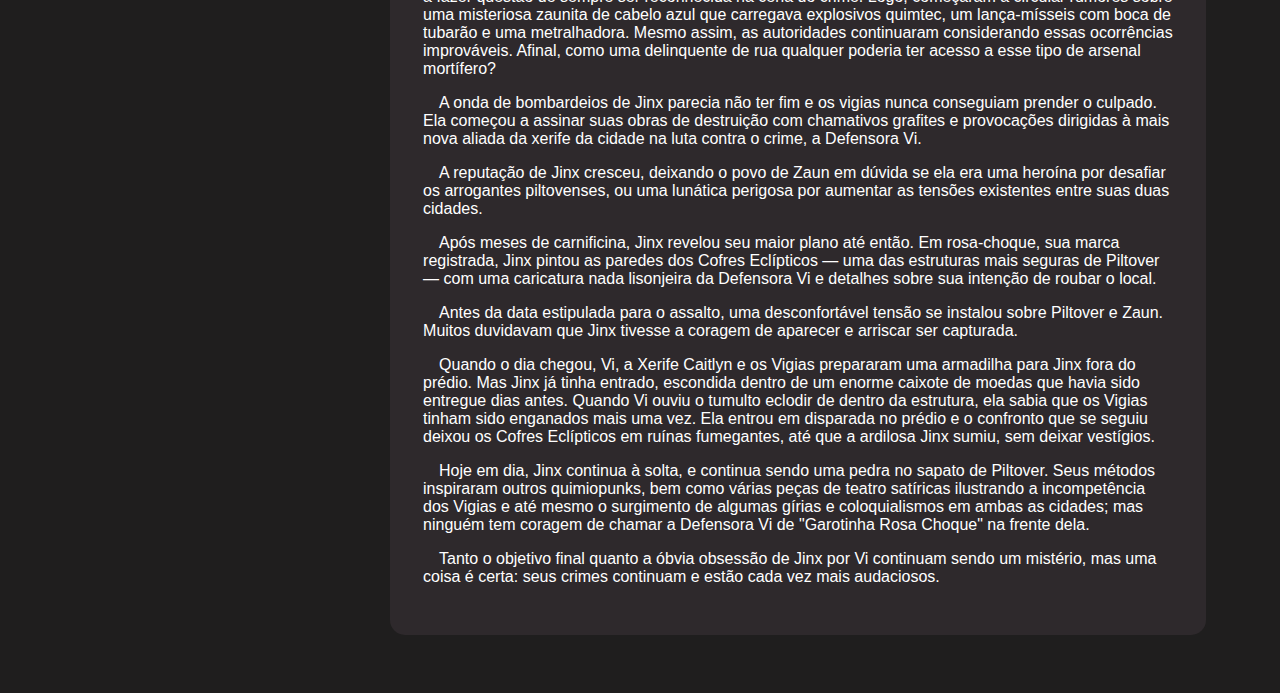
==== commit 6e25d750: "Merge branch 'development' of https://github.com/Gerencia-de-configuracao-e-mudancas/projeto-final-b" ====
--- a/index.html
+++ b/index.html
@@ -7,56 +7,44 @@
   <title>Jinx</title>
   <link rel="stylesheet" type="text/css" href="style.css">
 </head>
-
-<body
-  style="background-image: url('https://images.contentstack.io/v3/assets/blt187521ff0727be24/blt66e7ef18b830fffd/60ee140f8258b32d83974e3c/zaun-breatherstation.jpg');">
-  <header>
-    <h1>Jinx,<em>o gatilho desenfreado</em> </h1>
-    <nav>
-      <ul>
-        <li><a href="#sobre-jinx">Sobre</a></li>
-        <li><a href="#habilidades">Habilidades</a></li>
-        <li><a href="#lore">Lore</a></li>
-      </ul>
-    </nav>
-  </header>
-  <div id="conteiner2">
-    <div id="sidebar">
-      <h2>Campeões relacionados</h2>
-      <div id="champions-menu">
-        <a href="ekko.html"><img class="campeao"
-            src="https://yt3.googleusercontent.com/ytc/APkrFKZEDdkBauwhjInj0L1F24plU4gr_tMb4acewIF_=s900-c-k-c0x00ffffff-no-rj"
-            alt="icon"></a>
-        <a href="vi.html"><img class="campeao"
-            src="https://th.bing.com/th/id/R.f12e17041aae958a3a239bb1cabf76a2?rik=qR%2bRRX7IuEetug&riu=http%3a%2f%2fimages6.fanpop.com%2fimage%2fphotos%2f33000000%2fVi-league-of-legends-33095964-120-120.png&ehk=1zGSYNBunk5%2bC7iaZmt0AeQZZJZ9kR3%2fa11oiFTX0J0%3d&risl=&pid=ImgRaw&r=0"
-            alt="icon"></a>
-        <a href="caitlyn.html"><img class="campeao"
-            src="https://th.bing.com/th/id/R.bcf2c486c0cda6eeeecd48559dbedbd5?rik=6vss0kDchMEPng&pid=ImgRaw&r=0"
-            alt="icon"></a>
-        <a href="viktor.html"><img class="campeao"
-            src="https://static1-br.millenium.gg/entities/9/44/49/@/4449-viktor-100x100-3.png" alt="icon"></a>
-      </div>
-    </div>
-  </div>
-  <div id="conteudo">
-    <main id="main">
-
-      <div id="img-div">
-        <img id="imagem" src="https://images.hdqwalls.com/download/arcane-jinx-splash-art-4k-nl-2932x2932.jpg">
-      </div>
-      <section role="region" aria-labelledby="sobre">
-        <h2 id="sobre-jinx" class="h2titulo">Sobre jinx</h2>
-        <div class="info">
-          <p class="texto">Uma criminosa impulsiva e maníaca de Zaun, Jinx vive para disseminar o caos sem se preocupar
-            com as consequências. Com um arsenal de armas mortais, ela detona as explosões mais altas e mais luminosas
-            para deixar um rastro de destruição e pânico por onde passa. Jinx abomina o tédio e deixa alegremente sua
-            marca caótica de pandemônio aonde quer que vá.
-          </p>
-          <p class="texto">
-            "Regras foram feitas para serem quebradas. Igual prédios. Ou pessoas!"
-          </p>
-        </div>
-      </section>
+<body style="background-image: url('https://images.contentstack.io/v3/assets/blt187521ff0727be24/blt66e7ef18b830fffd/60ee140f8258b32d83974e3c/zaun-breatherstation.jpg');">
+    <header>
+        <h1>Jinx,<em>o gatilho desenfreado</em> </h1>
+        <nav>
+            <ul>
+                <li><a href="#sobre-jinx">Sobre</a></li>
+                <li><a href="#habilidades">Habilidades</a></li>
+                <li><a href="#lore">Lore</a></li>
+            </ul>
+        </nav>
+    </header>
+    <div id="conteiner2">
+        <div id="sidebar">
+            <h2>Campeões relacionados</h2>
+            <div id="champions-menu">
+                <a href="ekko.html"><img class="campeao" src="https://yt3.googleusercontent.com/ytc/APkrFKZEDdkBauwhjInj0L1F24plU4gr_tMb4acewIF_=s900-c-k-c0x00ffffff-no-rj" alt="icon"></a>
+                <a href="vi.html"><img class="campeao" src="https://th.bing.com/th/id/R.f12e17041aae958a3a239bb1cabf76a2?rik=qR%2bRRX7IuEetug&riu=http%3a%2f%2fimages6.fanpop.com%2fimage%2fphotos%2f33000000%2fVi-league-of-legends-33095964-120-120.png&ehk=1zGSYNBunk5%2bC7iaZmt0AeQZZJZ9kR3%2fa11oiFTX0J0%3d&risl=&pid=ImgRaw&r=0" alt="icon"></a>
+                <a href="caitlyn.html"><img class="campeao" src="https://th.bing.com/th/id/R.bcf2c486c0cda6eeeecd48559dbedbd5?rik=6vss0kDchMEPng&pid=ImgRaw&r=0" alt="icon"></a>
+                <a href="viktor.html"><img class="campeao" src="https://static1-br.millenium.gg/entities/9/44/49/@/4449-viktor-100x100-3.png" alt="icon"></a>
+            </div>
+        </div>
+    
+    <div id="conteudo">
+        <main id="main">
+  
+          <div id="img-div">
+            <img id="imagem" src="https://images.hdqwalls.com/download/arcane-jinx-splash-art-4k-nl-2932x2932.jpg">
+          </div>
+          <section role="region" aria-labelledby="sobre">
+            <h2 id="sobre-jinx" class="h2titulo">Sobre jinx</h2>
+            <div class="info">
+              <p class="texto">Uma criminosa impulsiva e maníaca de Zaun, Jinx vive para disseminar o caos sem se preocupar com as consequências. Com um arsenal de armas mortais, ela detona as explosões mais altas e mais luminosas para deixar um rastro de destruição e pânico por onde passa. Jinx abomina o tédio e deixa alegremente sua marca caótica de pandemônio aonde quer que vá.
+              </p>
+              <p class="texto">
+                "Regras foram feitas para serem quebradas. Igual prédios. Ou pessoas!"
+              </p>
+            </div>
+          </section>
 
       <section role="region" aria-labelledby="habilidades">
         <h2 id="habilidades" class="h2titulo">Habilidades</h2>
